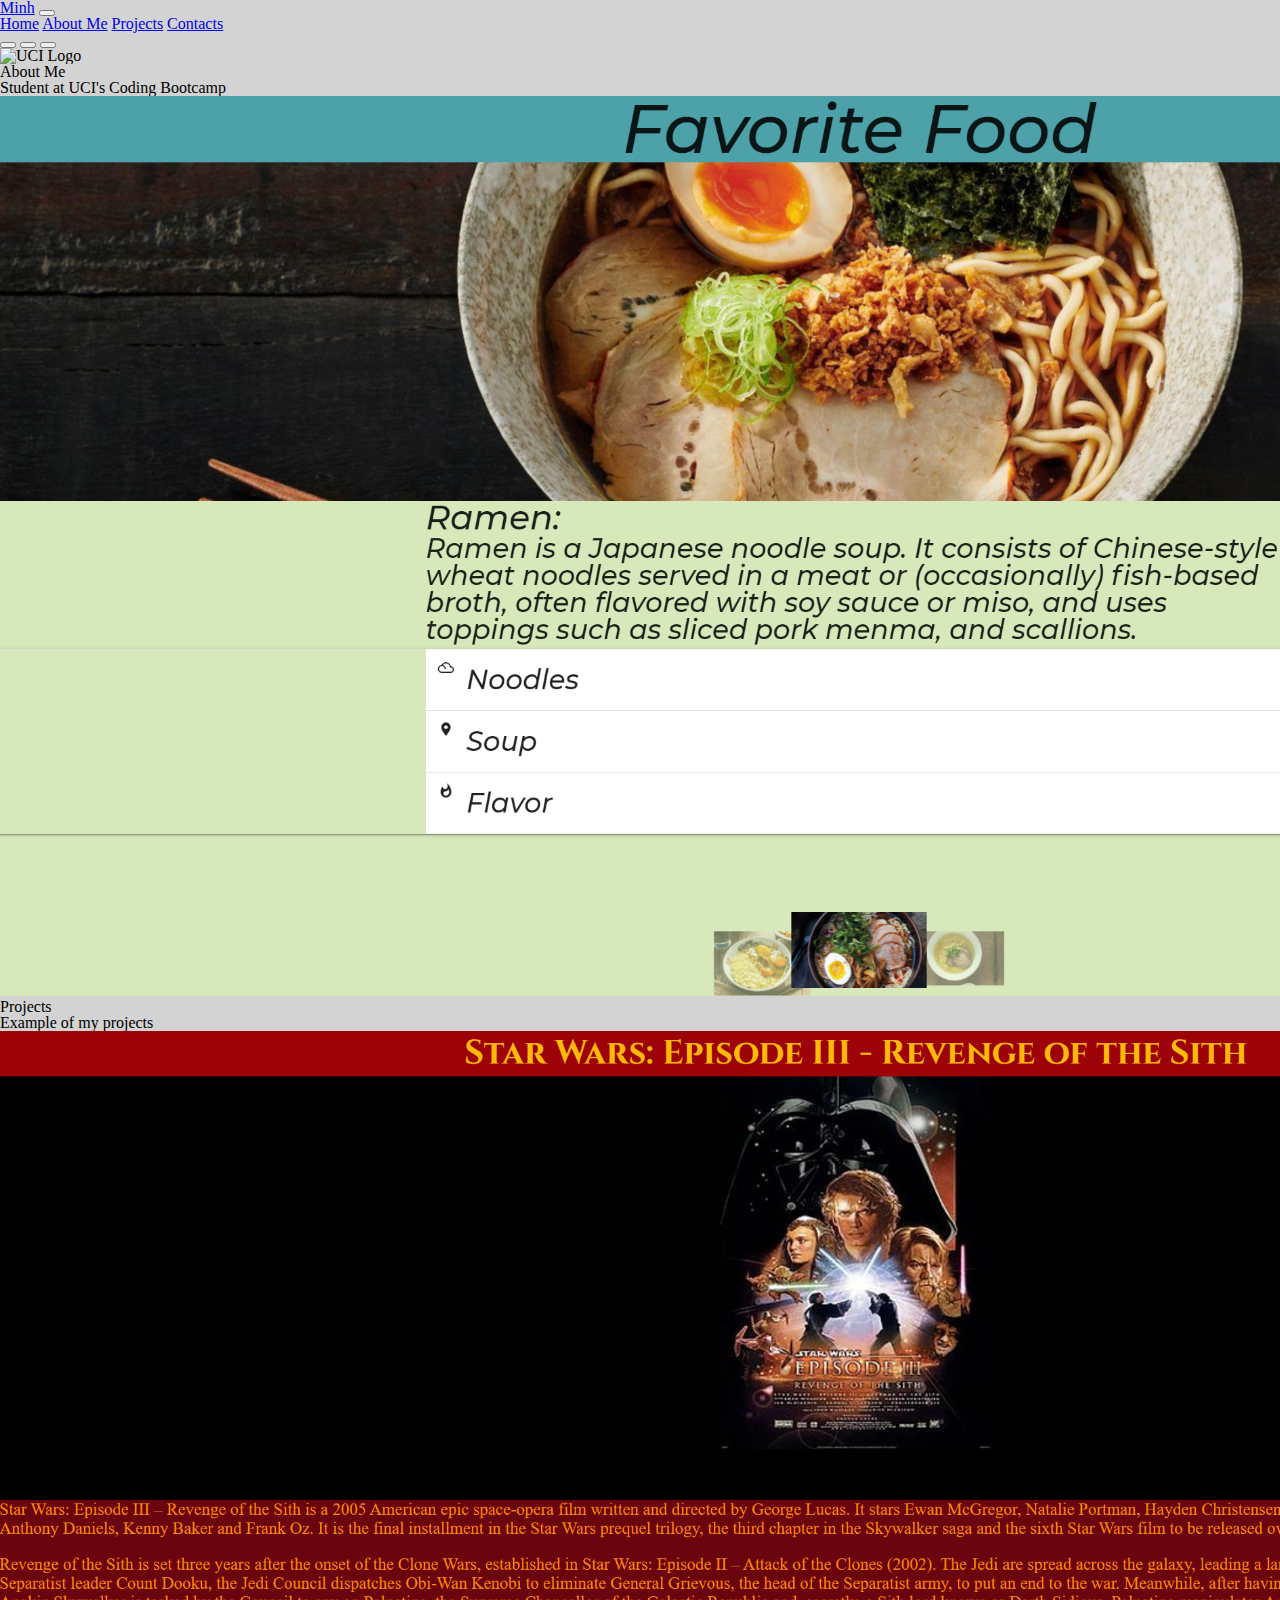
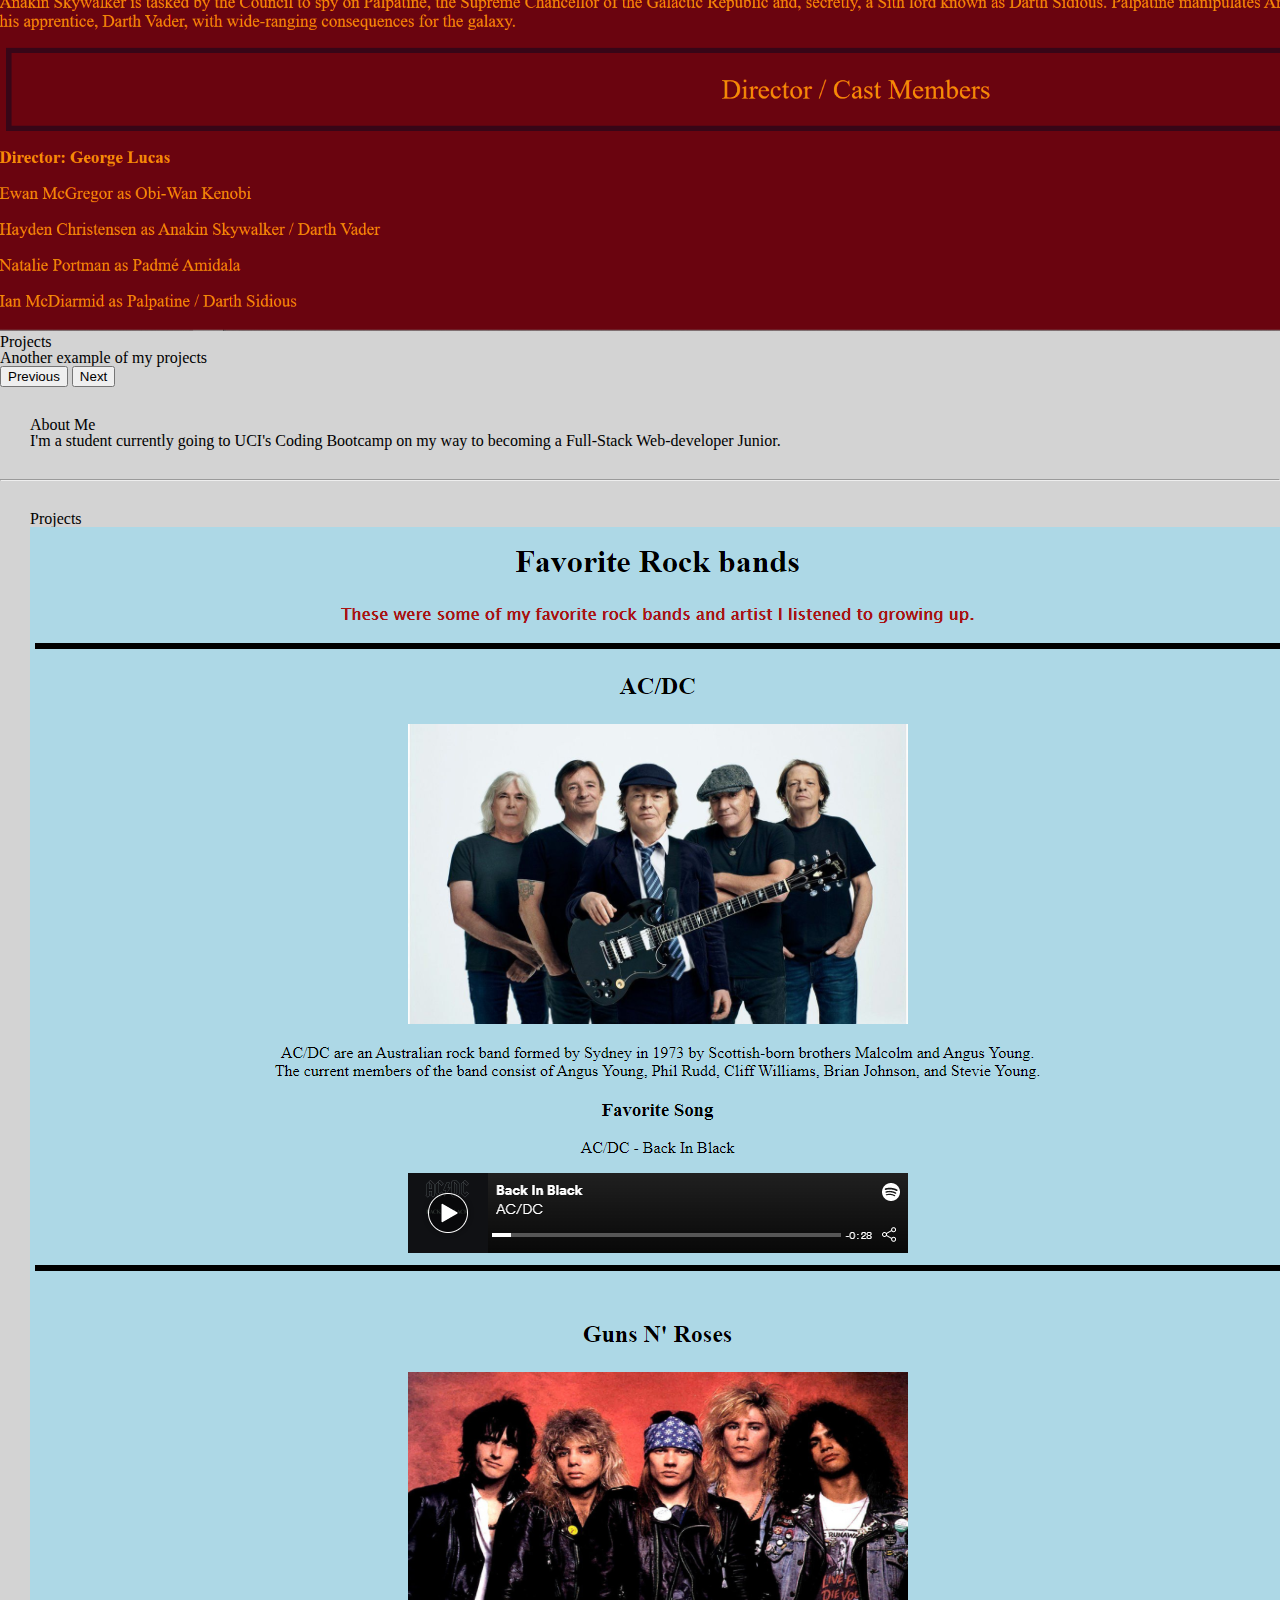
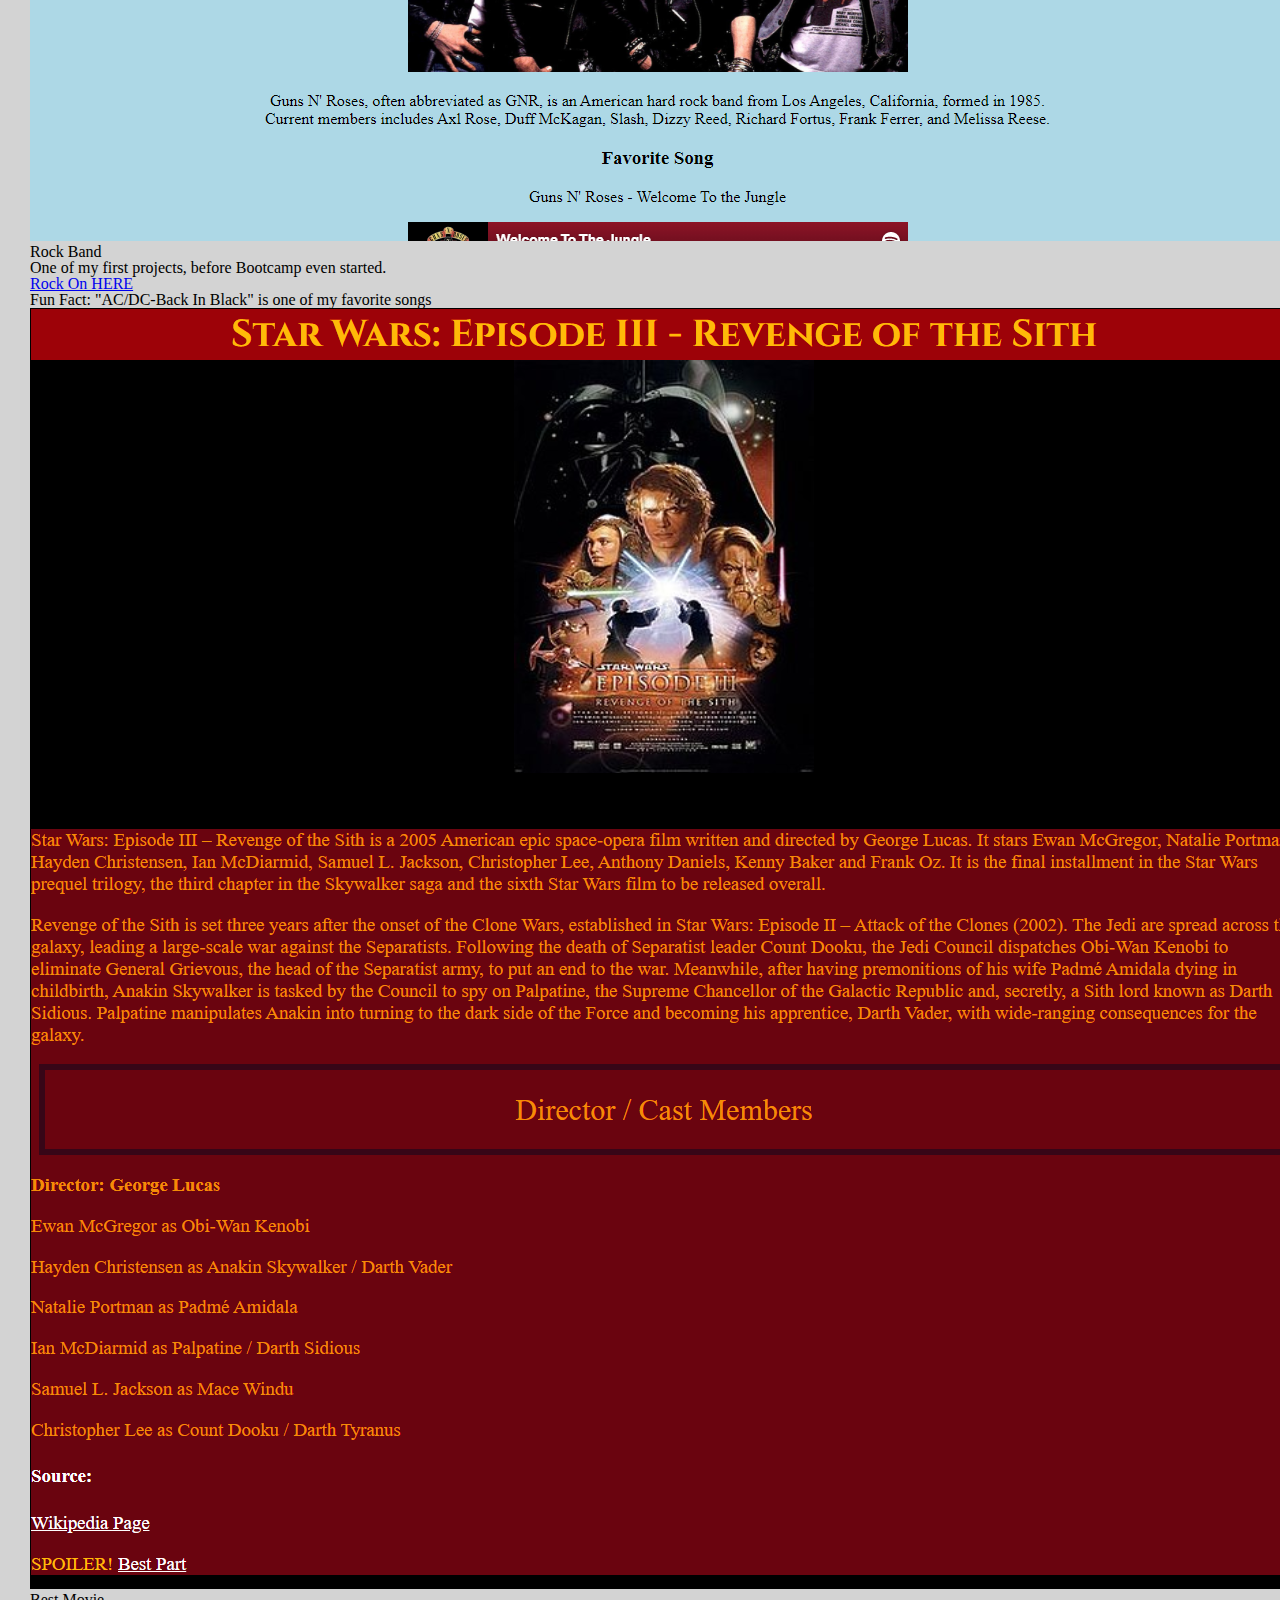
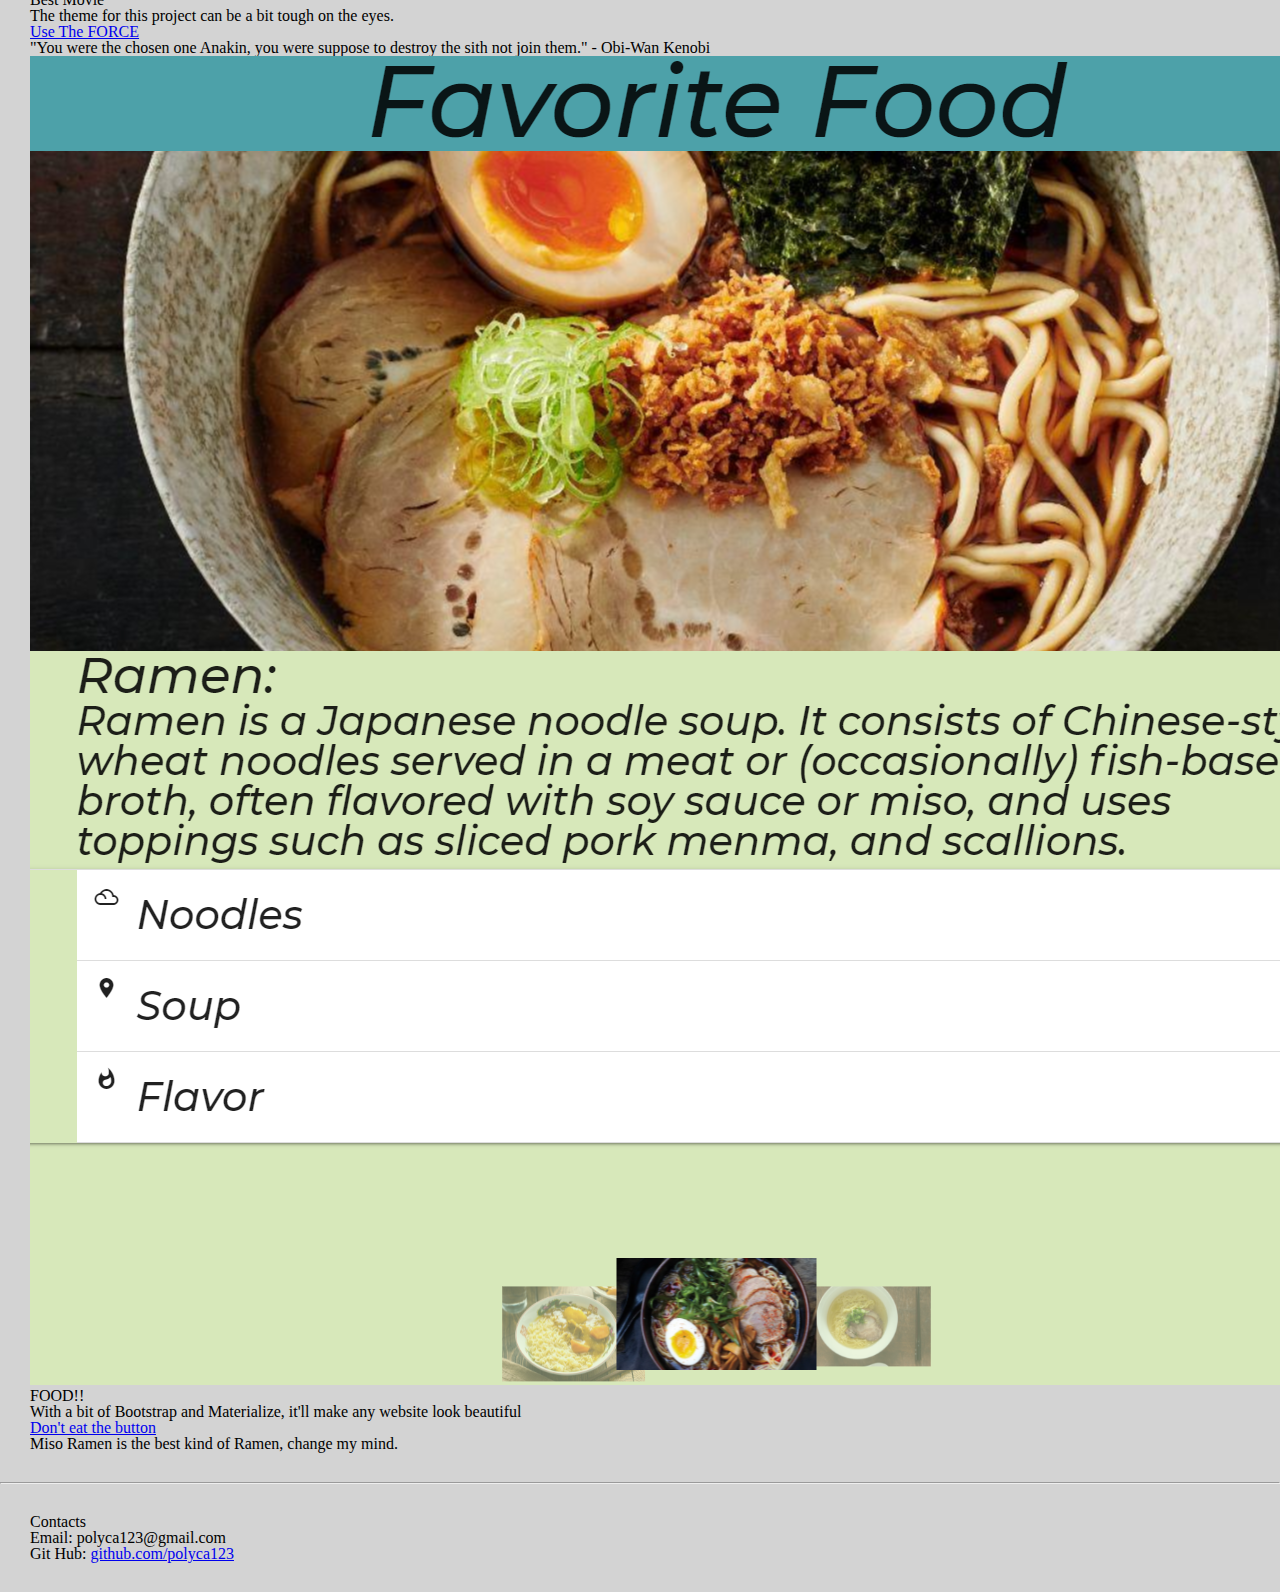
==== index.html @ 4482cf9c "update" ====
<!DOCTYPE html>
<html lang="en">
<head>
  <meta charset="UTF-8">
  <meta http-equiv="X-UA-Compatible" content="IE=edge">
  <meta name="viewport" content="width=device-width, initial-scale=1.0">
  <title>Portfolio</title>
  <link rel="stylesheet" href="./assets/css/reset.css">
  <link href="https://cdn.jsdelivr.net/npm/bootstrap@5.1.0/dist/css/bootstrap.min.css" rel="stylesheet"
    integrity="sha384-KyZXEAg3QhqLMpG8r+8fhAXLRk2vvoC2f3B09zVXn8CA5QIVfZOJ3BCsw2P0p/We" crossorigin="anonymous">
  <link rel="stylesheet" href="./assets/css/style.css">
  <style>
    @media only screen 
  and (min-device-width: 375px) 
  and (max-device-width: 812px) 
  and (-webkit-min-device-pixel-ratio: 3) { 

}
  </style>
</head>
<body>

<!-- Nav bar -->
  <header>
    <nav class="navbar navbar-expand-lg navbar-dark bg-dark">
      <div class="container-fluid">
        <a class="navbar-brand" href="#">Minh</a>
        <button class="navbar-toggler" type="button" data-bs-toggle="collapse" data-bs-target="#navbarNavAltMarkup"
        aria-controls="navbarNavAltMarkup" aria-expanded="false" aria-label="Toggle navigation">
        <span class="navbar-toggler-icon"></span>
        </button>
        <div class="collapse navbar-collapse" id="navbarNavAltMarkup">
          <div class="navbar-nav">
            <a class="nav-link active" aria-current="page" href="#">Home</a>
            <a class="nav-link" href="#">About Me</a>
            <a class="nav-link" href="#">Projects</a>
            <a class="nav-link" href="#">Contacts</a>
          </div>
        </div>
      </div>
    </nav>
  </header>

<!-- Carousel -->
  <section id="carouselExampleDark" class="carousel carousel-dark slide" data-bs-ride="carousel">
    <div class="carousel-indicators">
      <button type="button" data-bs-target="#carouselExampleDark" data-bs-slide-to="0" class="active" aria-current="true"
        aria-label="Slide 1"></button>
      <button type="button" data-bs-target="#carouselExampleDark" data-bs-slide-to="1" aria-label="Slide 2"></button>
      <button type="button" data-bs-target="#carouselExampleDark" data-bs-slide-to="2" aria-label="Slide 3"></button>
    </div>
    <div class="carousel-inner">
      <div class="carousel-item active" data-bs-interval="10000">
        <img src="https://www.pngitem.com/pimgs/m/312-3126458_uci-logo-png-transparent-png.png" class="d-block w-100" height="900px" alt="UCI Logo">
        <div class="carousel-caption d-none d-md-block">
          <h5>About Me</h5>
          <p>Student at UCI's Coding Bootcamp</p>
        </div>
      </div>
      <div class="carousel-item" data-bs-interval="2000">
        <img src="./assets/pictures/Food_Website.PNG" class="d-block w-100" height="900px" alt="Minh's example projects">
        <div class="carousel-caption d-none d-md-block">
          <h5>Projects</h5>
          <p>Example of my projects</p>
        </div>
      </div>
      <div class="carousel-item">
        <img src="./assets/pictures/Movie.PNG" class="d-block w-100" height="900px" alt="Minh's Movie example projects">
        <div class="carousel-caption d-none d-md-block">
          <h5>Projects</h5>
          <p>Another example of my projects</p>
        </div>
      </div>
    </div>
    <button class="carousel-control-prev" type="button" data-bs-target="#carouselExampleDark" data-bs-slide="prev">
      <span class="carousel-control-prev-icon" aria-hidden="true"></span>
      <span class="visually-hidden">Previous</span>
    </button>
    <button class="carousel-control-next" type="button" data-bs-target="#carouselExampleDark" data-bs-slide="next">
      <span class="carousel-control-next-icon" aria-hidden="true"></span>
      <span class="visually-hidden">Next</span>
    </button>
  </section>

  <div class="container">

    <!-- About Me -->
      <section class="row about">
        <div class="col-md-7">
          <h2 class="description">About Me</h2>
          <p class="description">I'm a student currently going to UCI's Coding Bootcamp on my way to becoming a Full-Stack Web-developer Junior.</p>
        </div>
      </section>

    <hr class="divider">

    <!-- Projects -->
      <section class="row about">
        <div class="col-md-7">
          <h2 class="description">Projects</h2>
        </div>
        <div class="row row-cols-1 row-cols-md-3 g-4">
          <div class="col">
            <div class="card h-100">
              <img src="./assets/pictures/Band.PNG" class="card-img-top" alt="Custom website of my favorite rock band">
              <div class="card-body">
                <h5 class="card-title">Rock Band</h5>
                <p class="card-text">One of my first projects, before Bootcamp even started.</p>
                <a class="btn btn-info" href="https://polyca123.github.io/Band1/" role="button">Rock On HERE</a>
              </div>
              <div class="card-footer">
                <small class="text-muted">Fun Fact: "AC/DC-Back In Black" is one of my favorite songs</small>
              </div>
            </div>
          </div>
          <div class="col">
            <div class="card h-100">
              <img src="./assets/pictures/Movie-smol.PNG" class="card-img-top" alt="Custom Website of my favorite movie">
              <div class="card-body">
                <h5 class="card-title">Best Movie</h5>
                <p class="card-text">The theme for this project can be a bit tough on the eyes.</p>
                <a class="btn btn-danger" href="https://polyca123.github.io/Movie/" role="button">Use The FORCE</a>
              </div>
              <div class="card-footer">
                <small class="text-muted">"You were the chosen one Anakin, you were suppose to destroy the sith not join them." - Obi-Wan Kenobi</small>
              </div>
            </div>
          </div>
          <div class="col">
            <div class="card h-100">
              <img src="./assets/pictures/Food-smol.PNG" class="card-img-top" alt="Custom Website of my favorite food">
              <div class="card-body">
                <h5 class="card-title">FOOD!!</h5>
                <p class="card-text">With a bit of Bootstrap and Materialize, it'll make any website look beautiful</p>
                <a class="btn btn-success" href="https://polyca123.github.io/Food/" role="button">Don't eat the button</a>
              </div>
              <div class="card-footer">
                <small class="text-muted">Miso Ramen is the best kind of Ramen, change my mind.</small>
              </div>
            </div>
          </div>
        </div>
      </section>

    <hr class="divider">

    <!-- Contacts -->
      <section class="row about">
        <div class="col-md-7">
          <h2 class="description">Contacts</h2>
          <p class="description">Email: polyca123@gmail.com</p>
          <p class="description">Git Hub: <a href="https://github.com/polyca123">github.com/polyca123</a></p>
        </div>
      </section>

  </div>

  <script src="https://cdn.jsdelivr.net/npm/bootstrap@5.1.0/dist/js/bootstrap.bundle.min.js"
    integrity="sha384-U1DAWAznBHeqEIlVSCgzq+c9gqGAJn5c/t99JyeKa9xxaYpSvHU5awsuZVVFIhvj" crossorigin="anonymous"></script>
</body>
</html>
---- assets/css/style.css ----
body {
  background-color: #D3D3D3;
}

.about {
  margin: 30px;
}
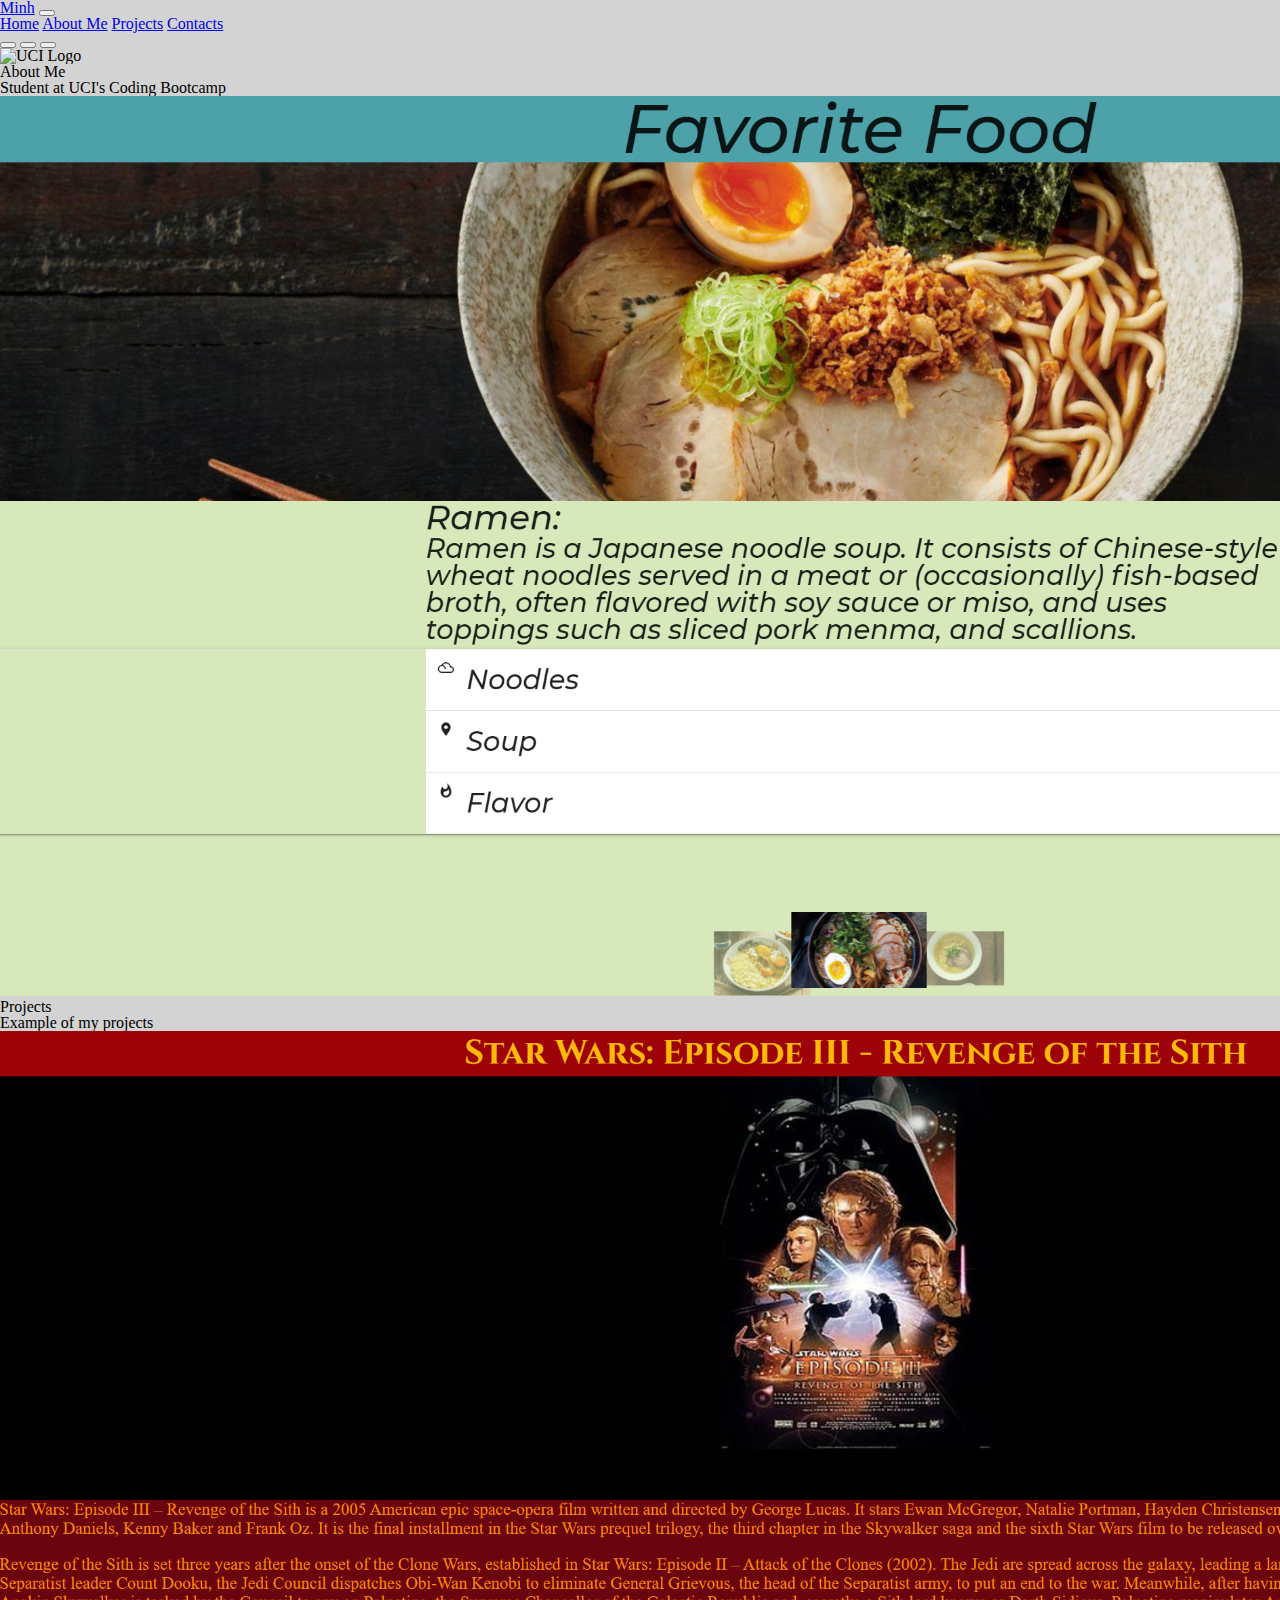
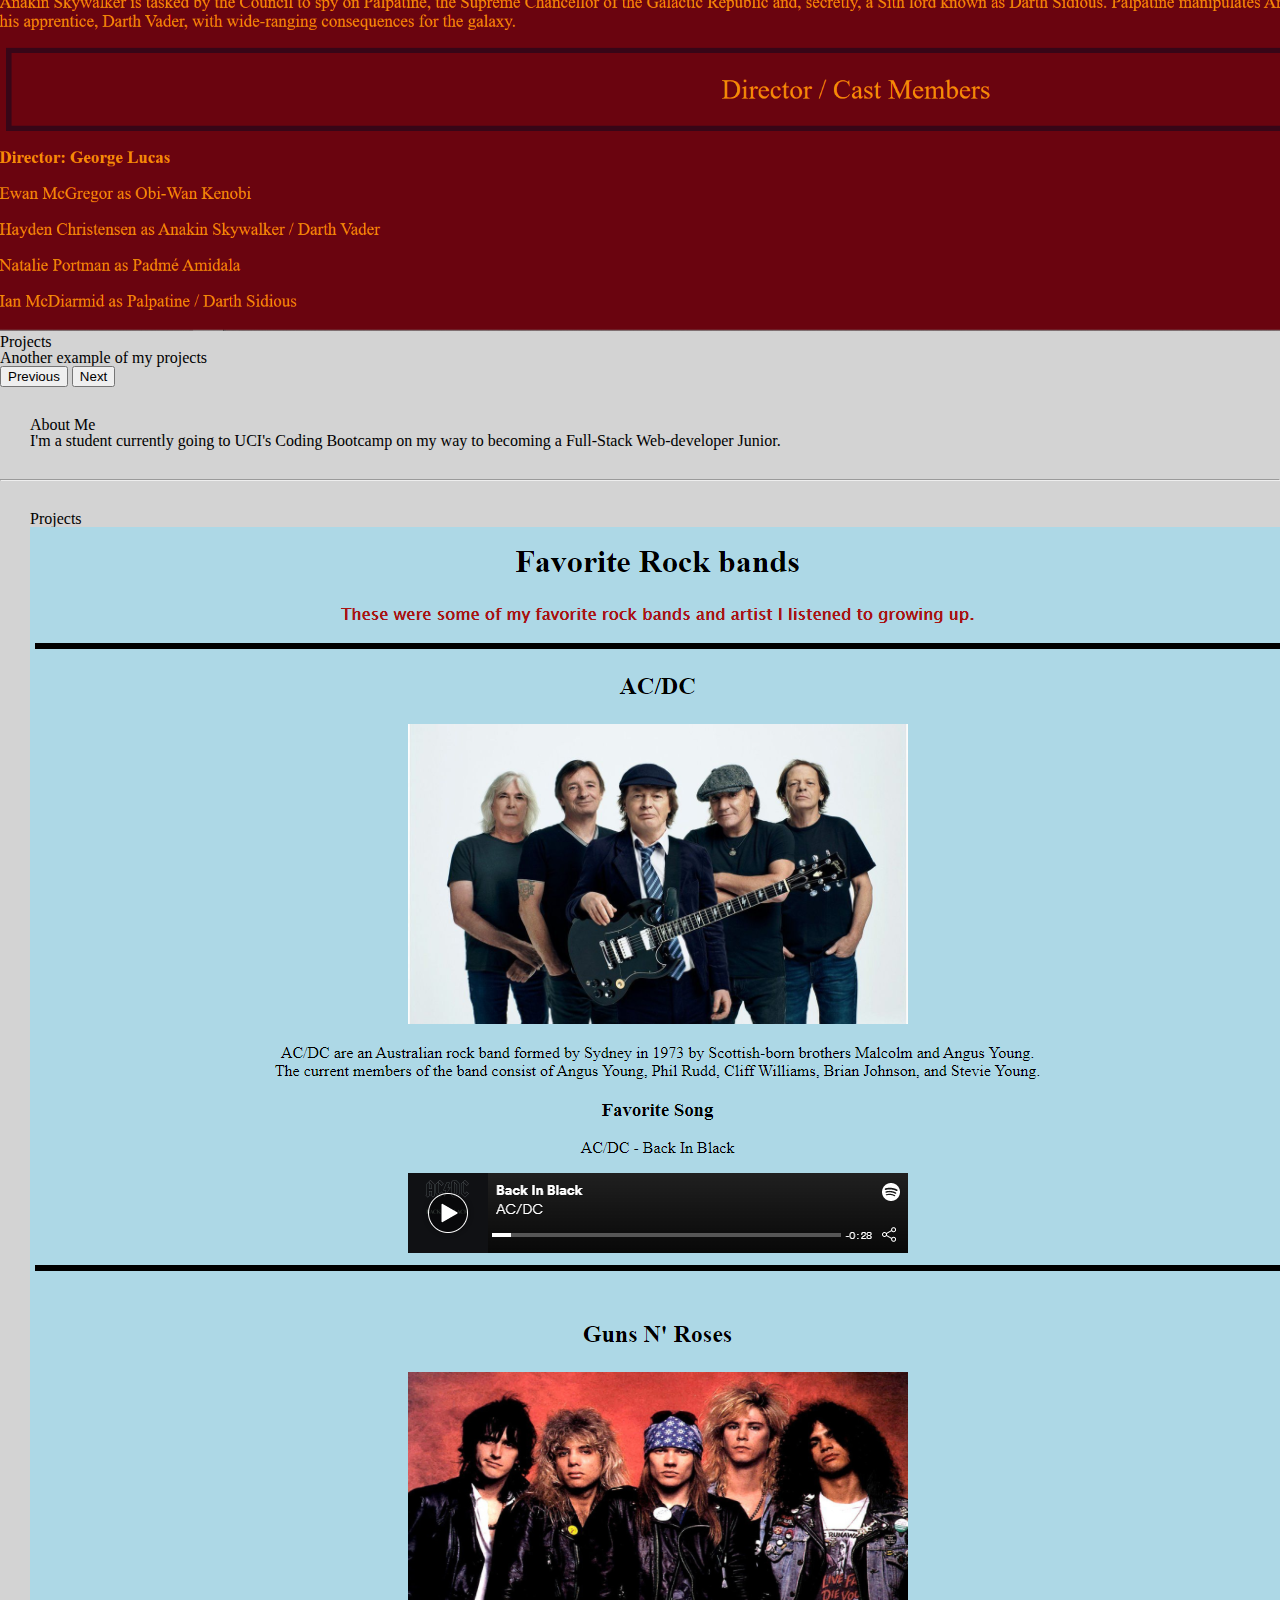
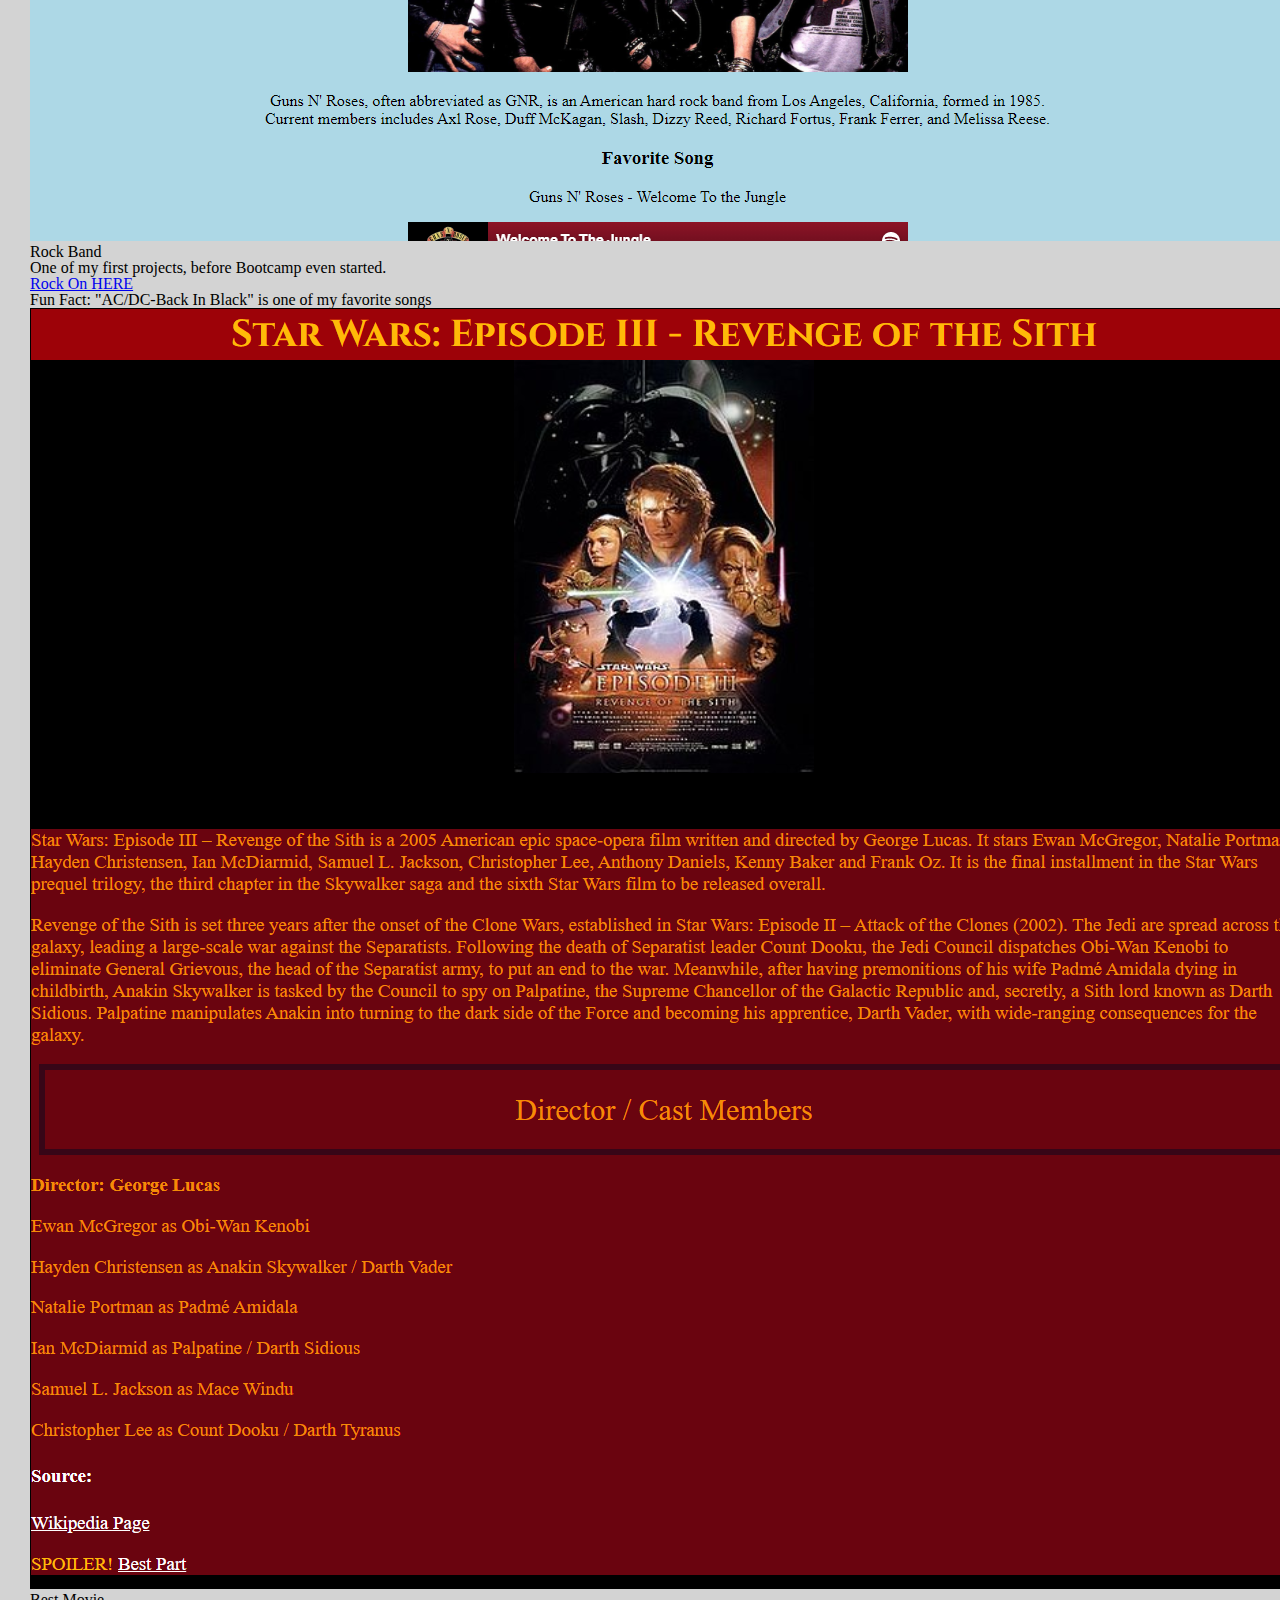
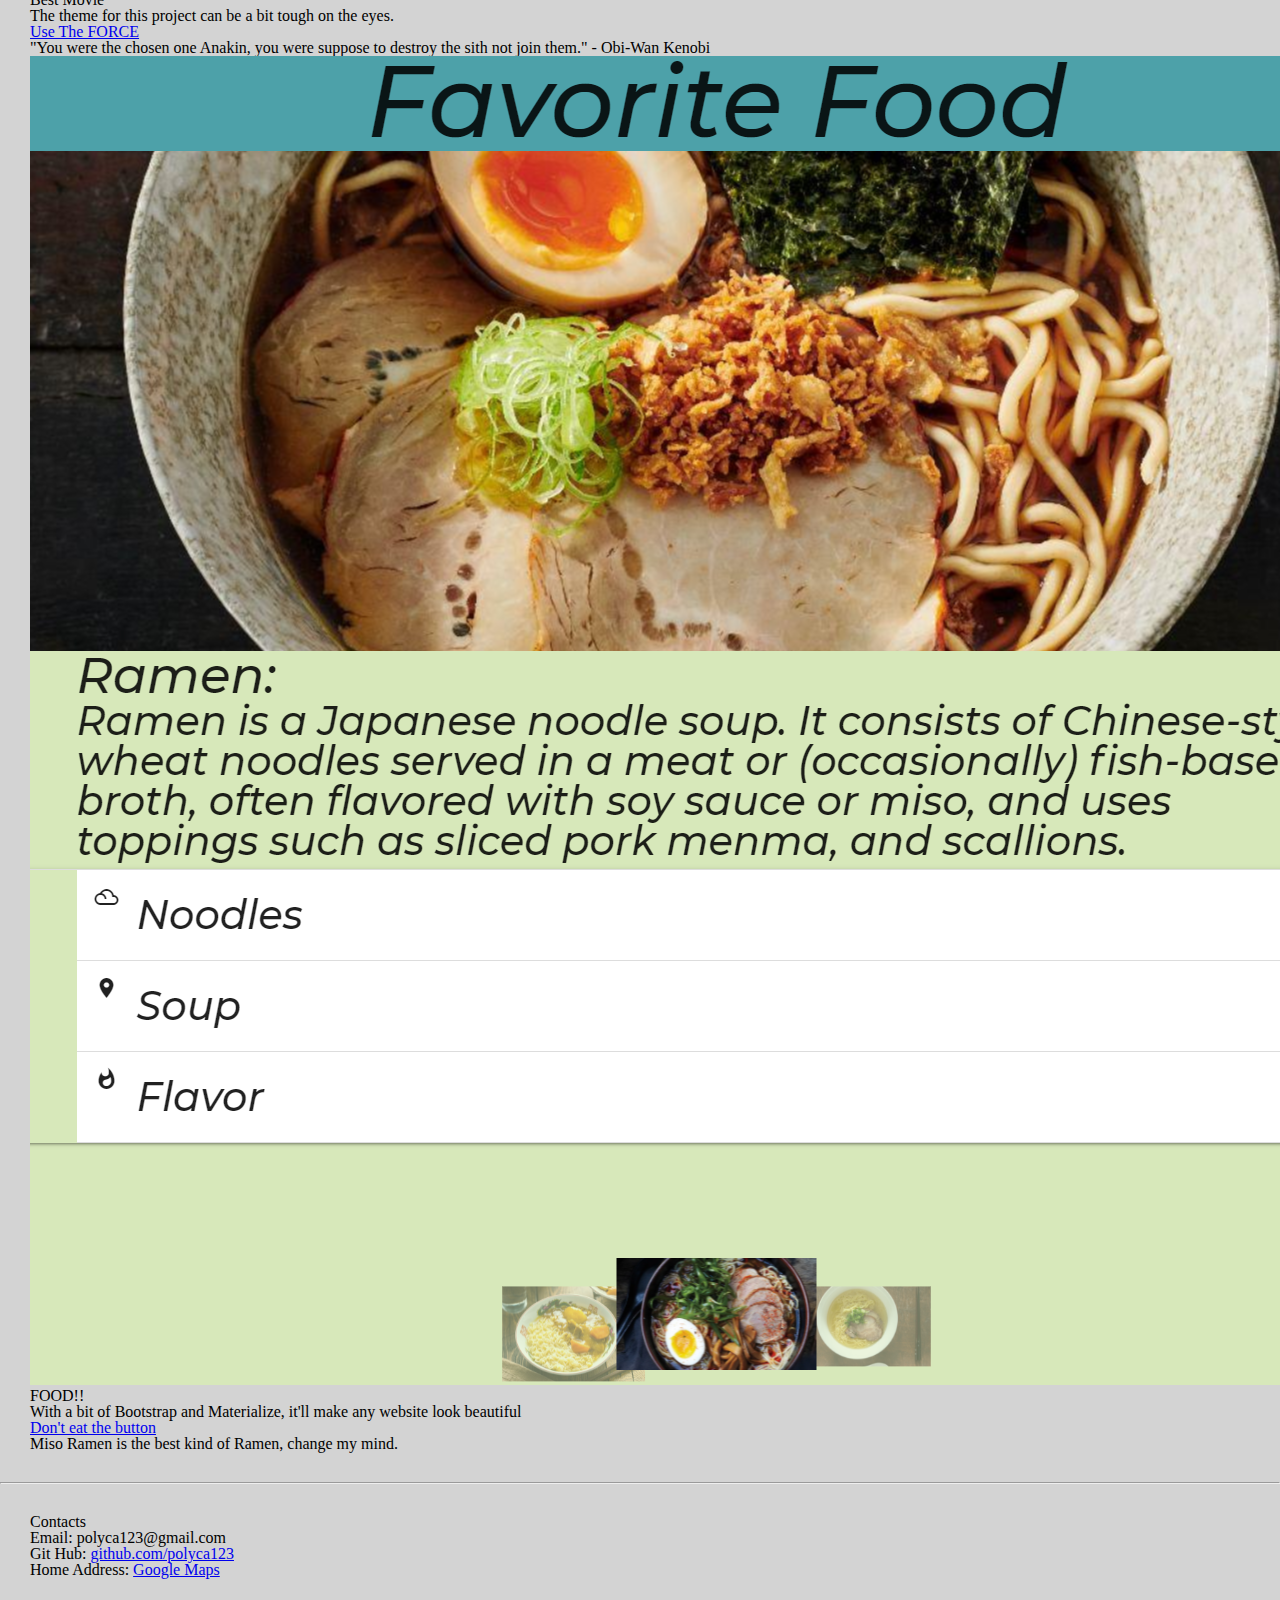
==== commit a9f28870: "update" ====
--- a/index.html
+++ b/index.html
@@ -150,6 +150,7 @@
           <h2 class="description">Contacts</h2>
           <p class="description">Email: polyca123@gmail.com</p>
           <p class="description">Git Hub: <a href="https://github.com/polyca123">github.com/polyca123</a></p>
+          <p class="description">Home Address: <a href="https://www.youtube.com/watch?v=4wX2xBOuzRg">Google Maps</a></p>
         </div>
       </section>
 
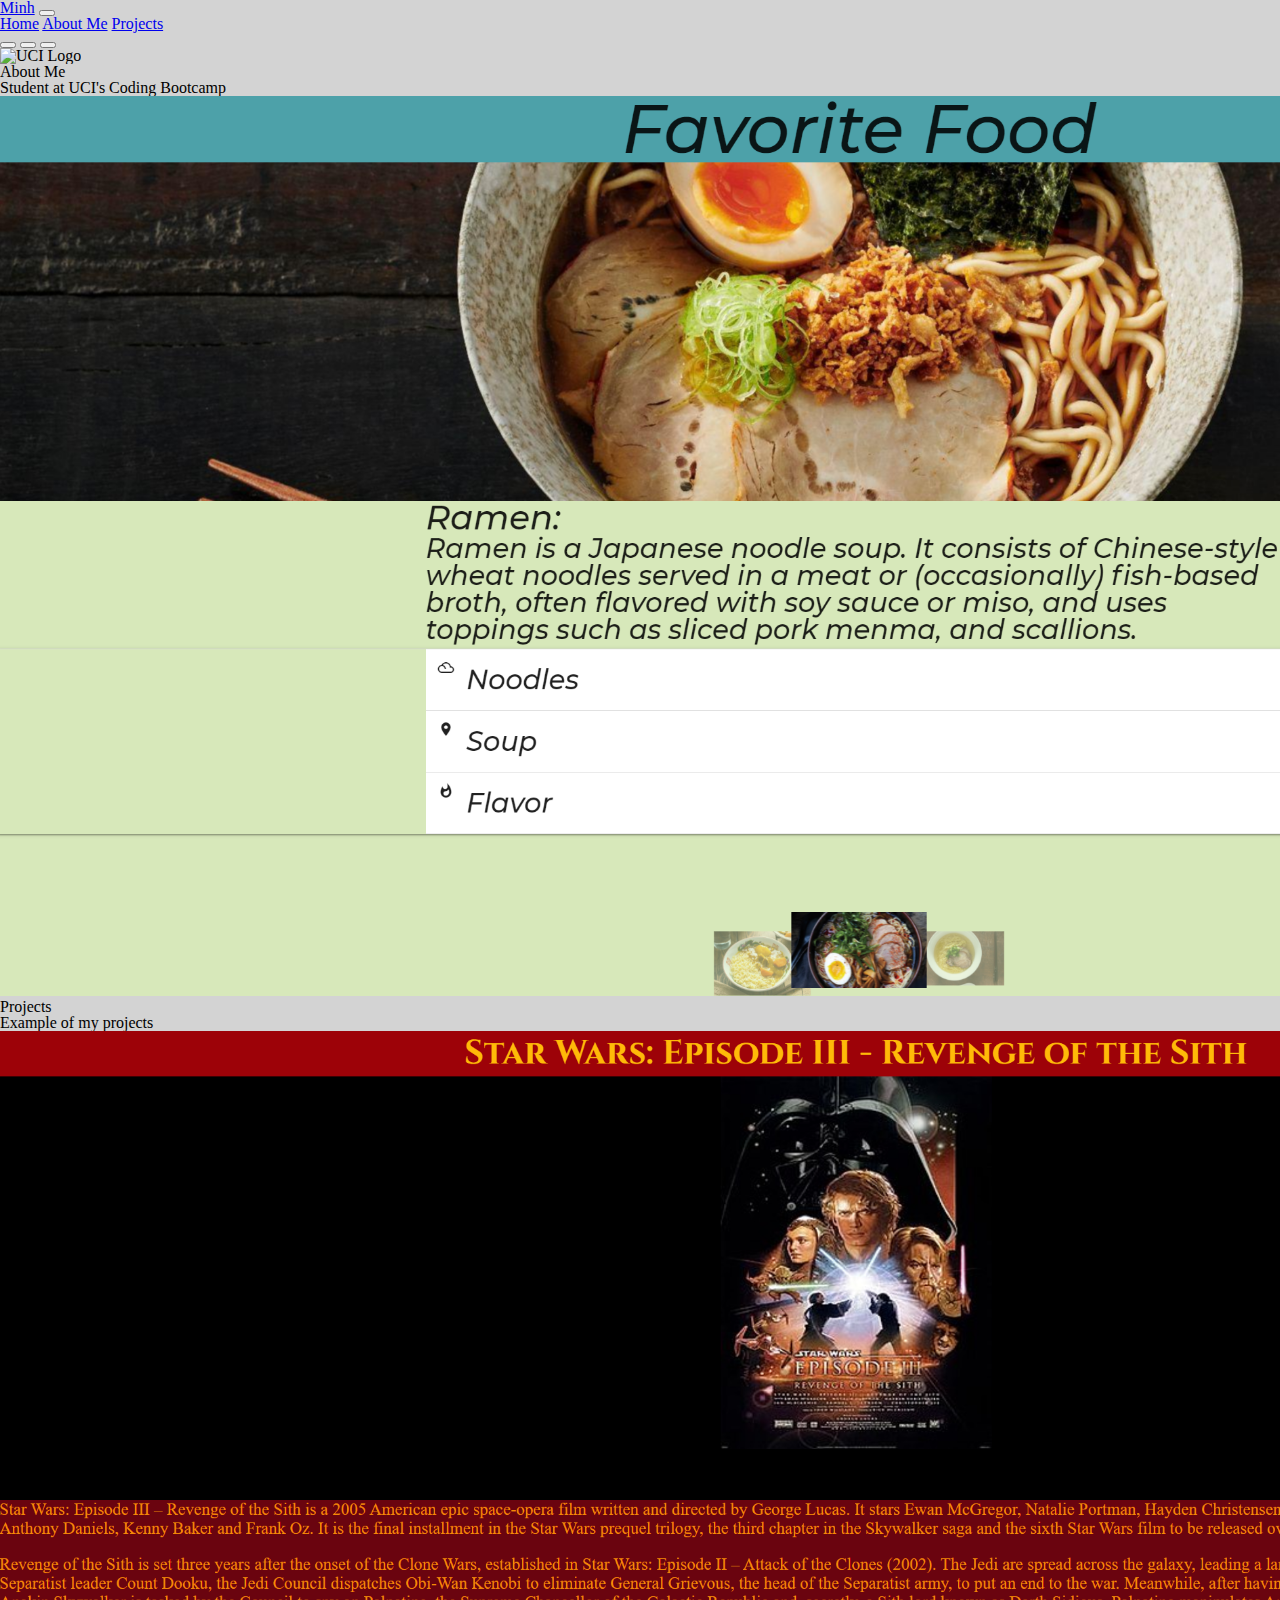
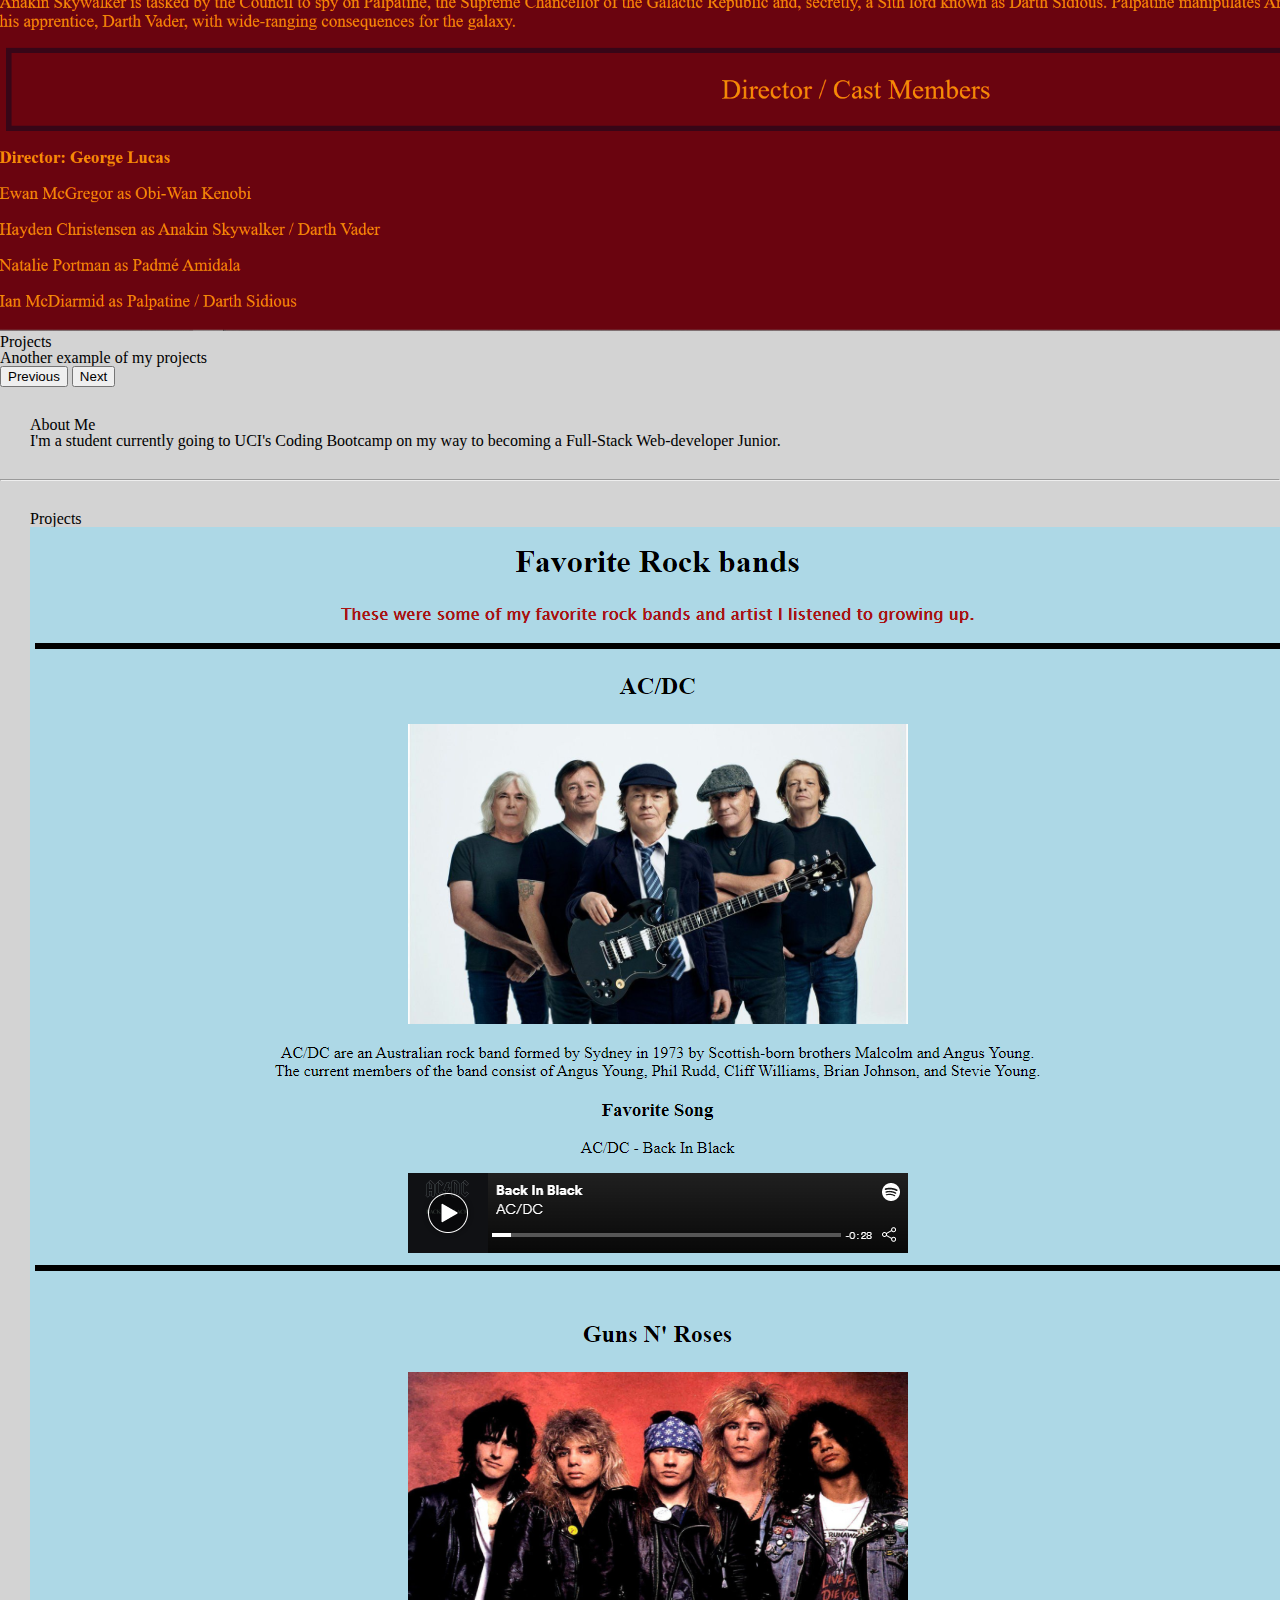
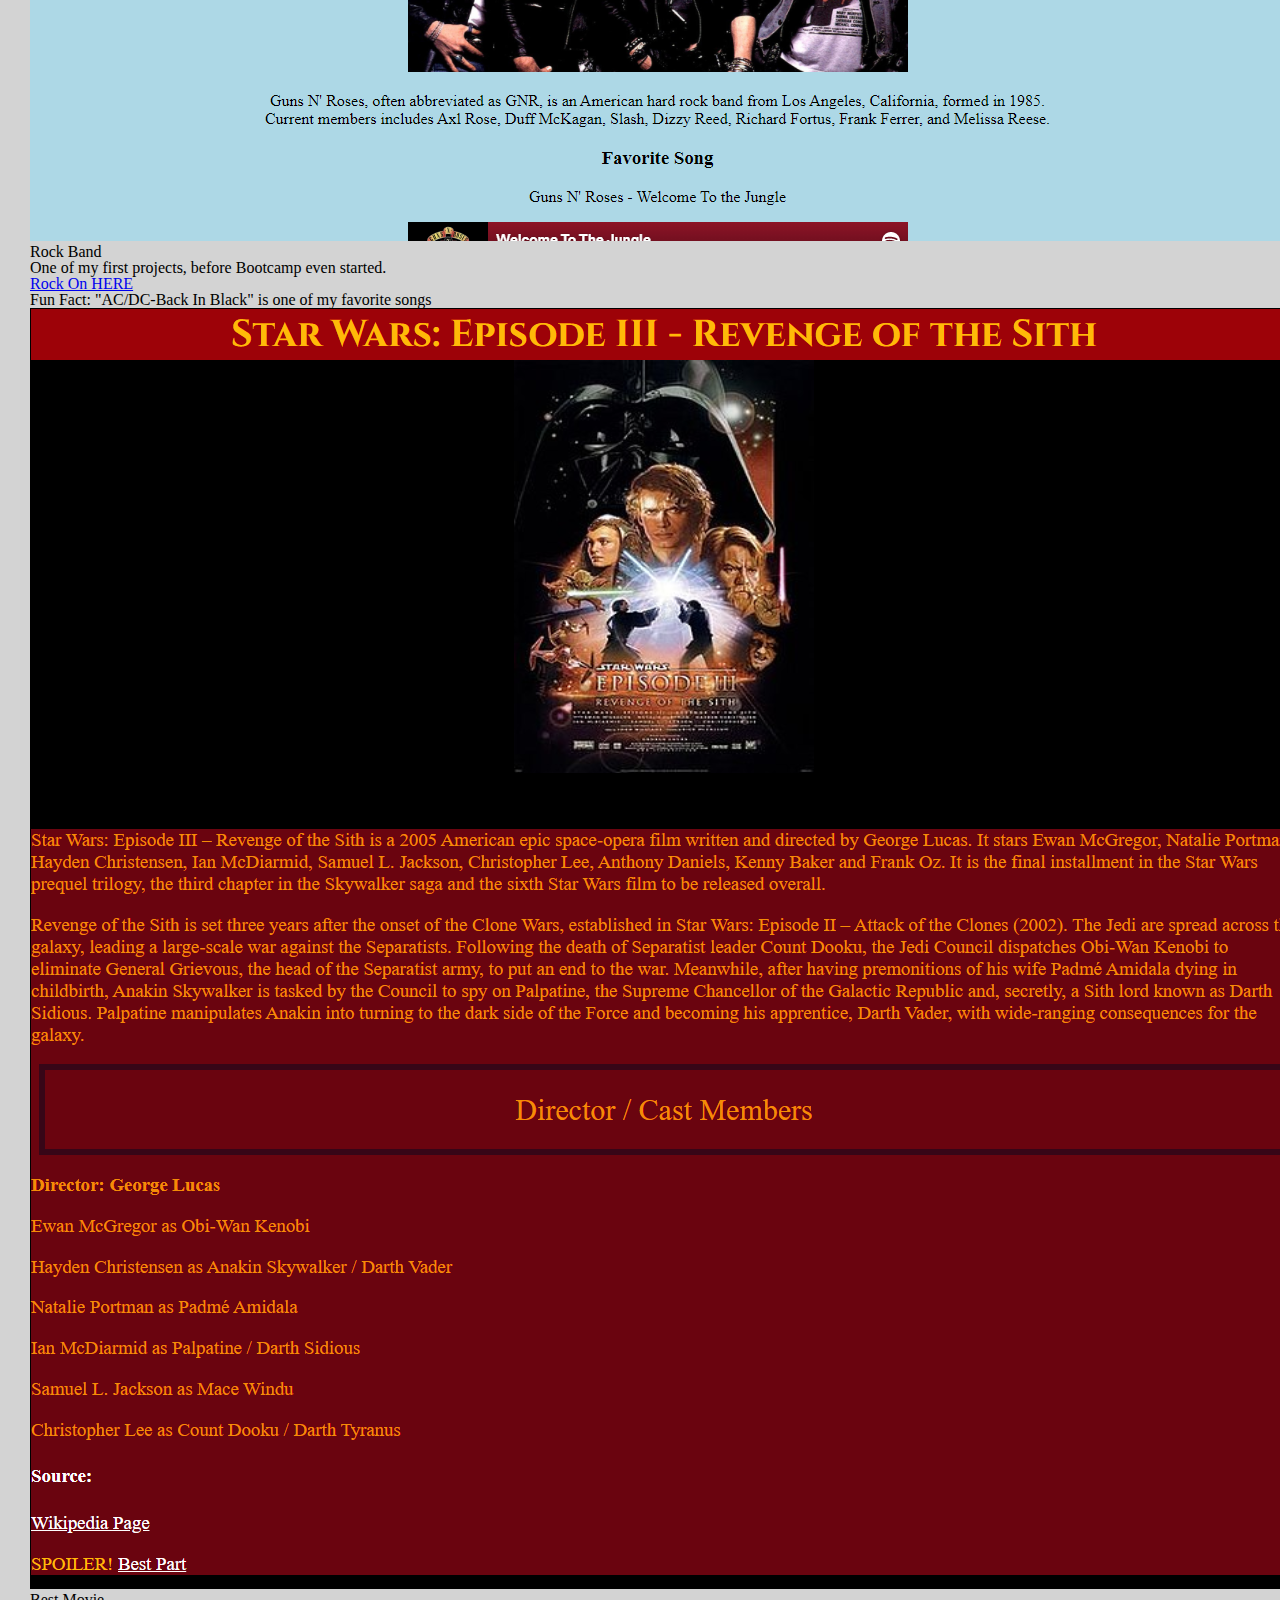
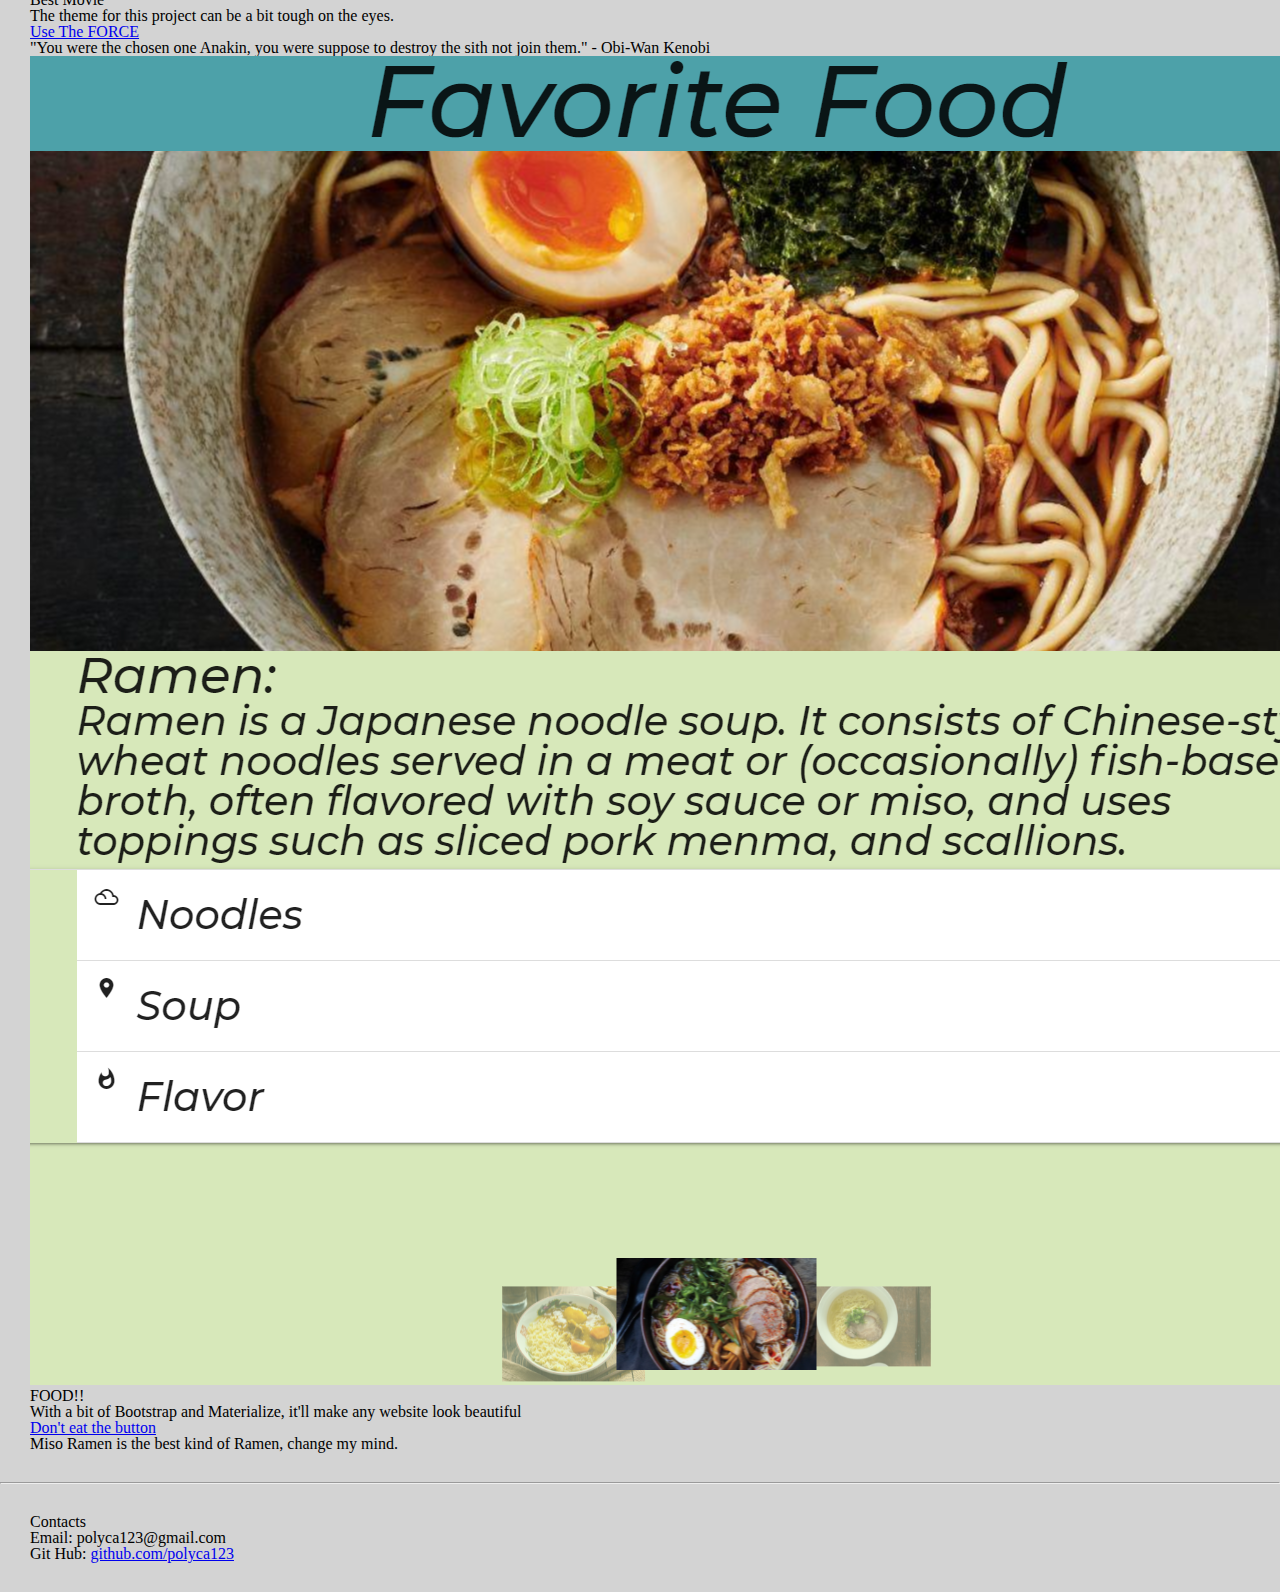
==== commit 1a61f52e: "about html test" ====
--- a/index.html
+++ b/index.html
@@ -24,17 +24,16 @@
   <header>
     <nav class="navbar navbar-expand-lg navbar-dark bg-dark">
       <div class="container-fluid">
-        <a class="navbar-brand" href="#">Minh</a>
+        <a class="navbar-brand" href="https://polyca123.github.io/portfolio/">Minh</a>
         <button class="navbar-toggler" type="button" data-bs-toggle="collapse" data-bs-target="#navbarNavAltMarkup"
         aria-controls="navbarNavAltMarkup" aria-expanded="false" aria-label="Toggle navigation">
         <span class="navbar-toggler-icon"></span>
         </button>
         <div class="collapse navbar-collapse" id="navbarNavAltMarkup">
           <div class="navbar-nav">
-            <a class="nav-link active" aria-current="page" href="#">Home</a>
-            <a class="nav-link" href="#">About Me</a>
+            <a class="nav-link active" aria-current="page" href="https://polyca123.github.io/portfolio/">Home</a>
+            <a class="nav-link" href="about.html">About Me</a>
             <a class="nav-link" href="#">Projects</a>
-            <a class="nav-link" href="#">Contacts</a>
           </div>
         </div>
       </div>
@@ -150,7 +149,6 @@
           <h2 class="description">Contacts</h2>
           <p class="description">Email: polyca123@gmail.com</p>
           <p class="description">Git Hub: <a href="https://github.com/polyca123">github.com/polyca123</a></p>
-          <p class="description">Home Address: <a href="https://www.youtube.com/watch?v=4wX2xBOuzRg">Google Maps</a></p>
         </div>
       </section>
 
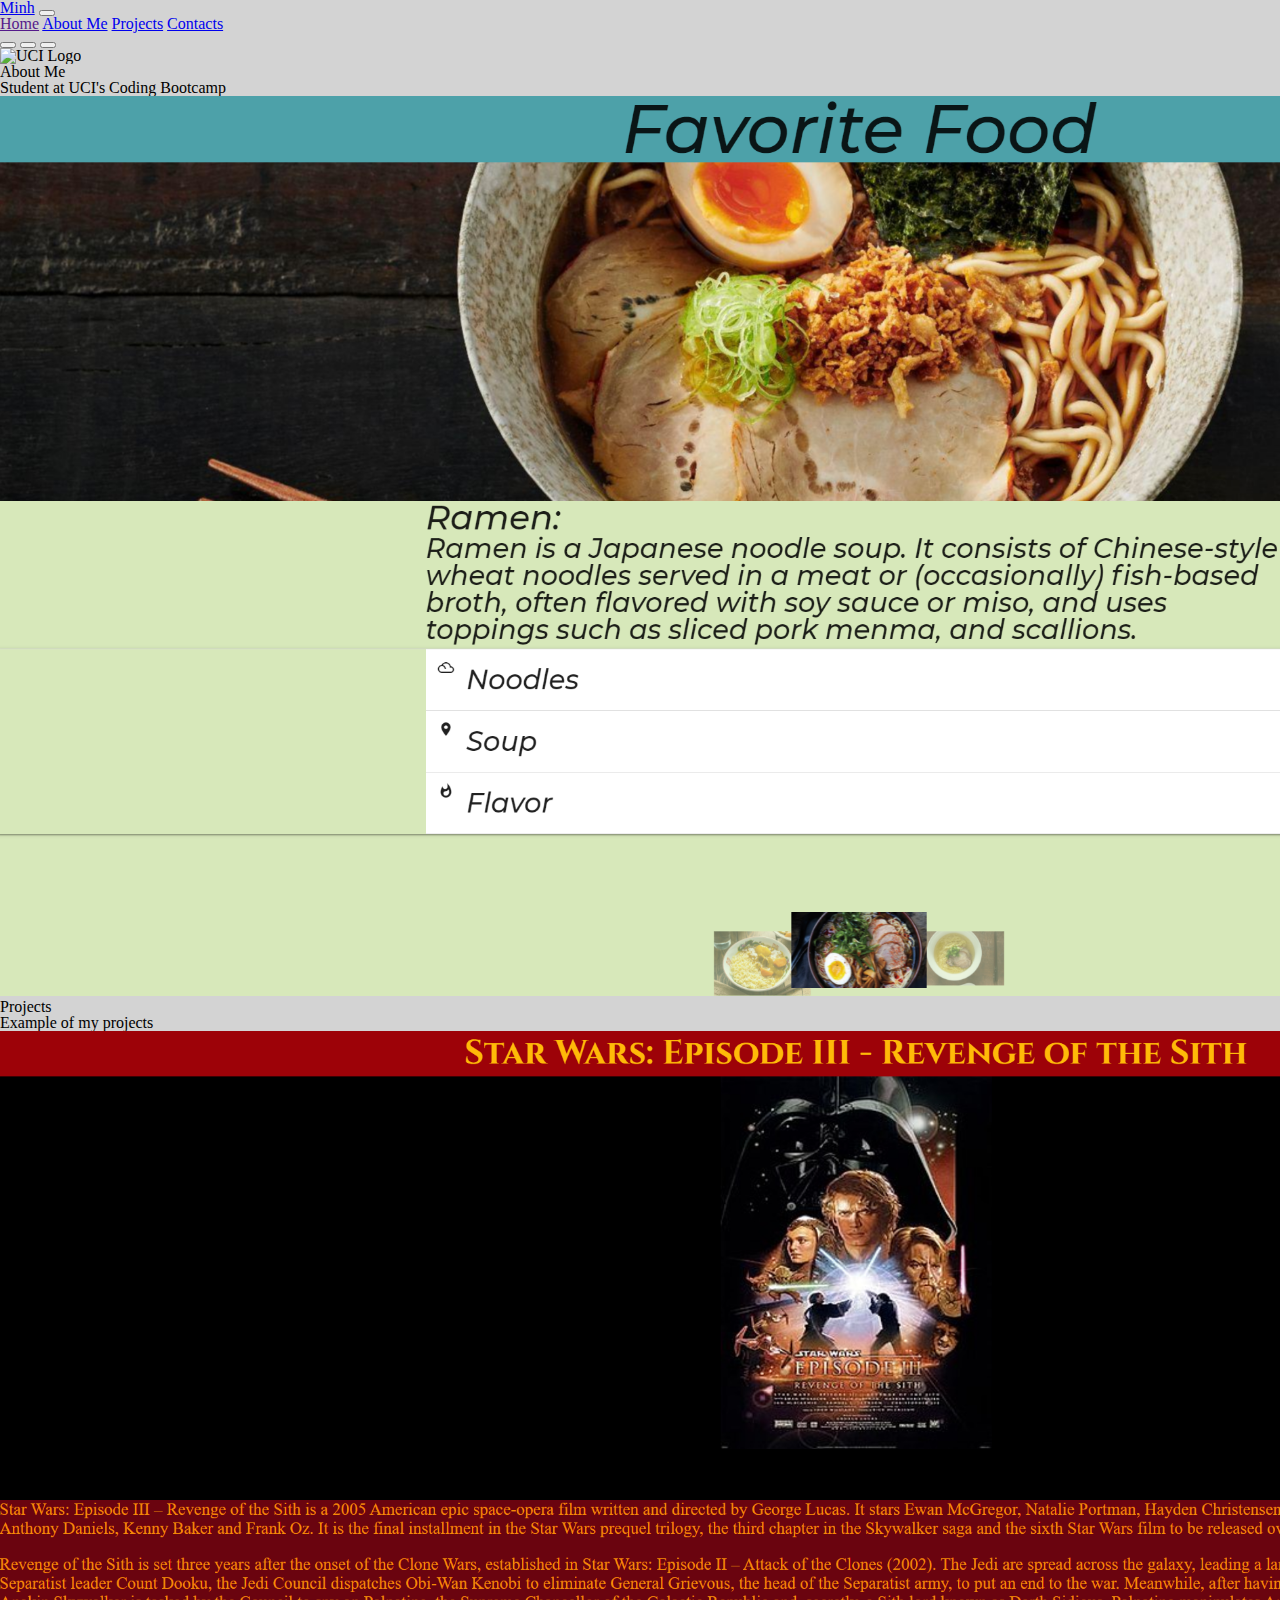
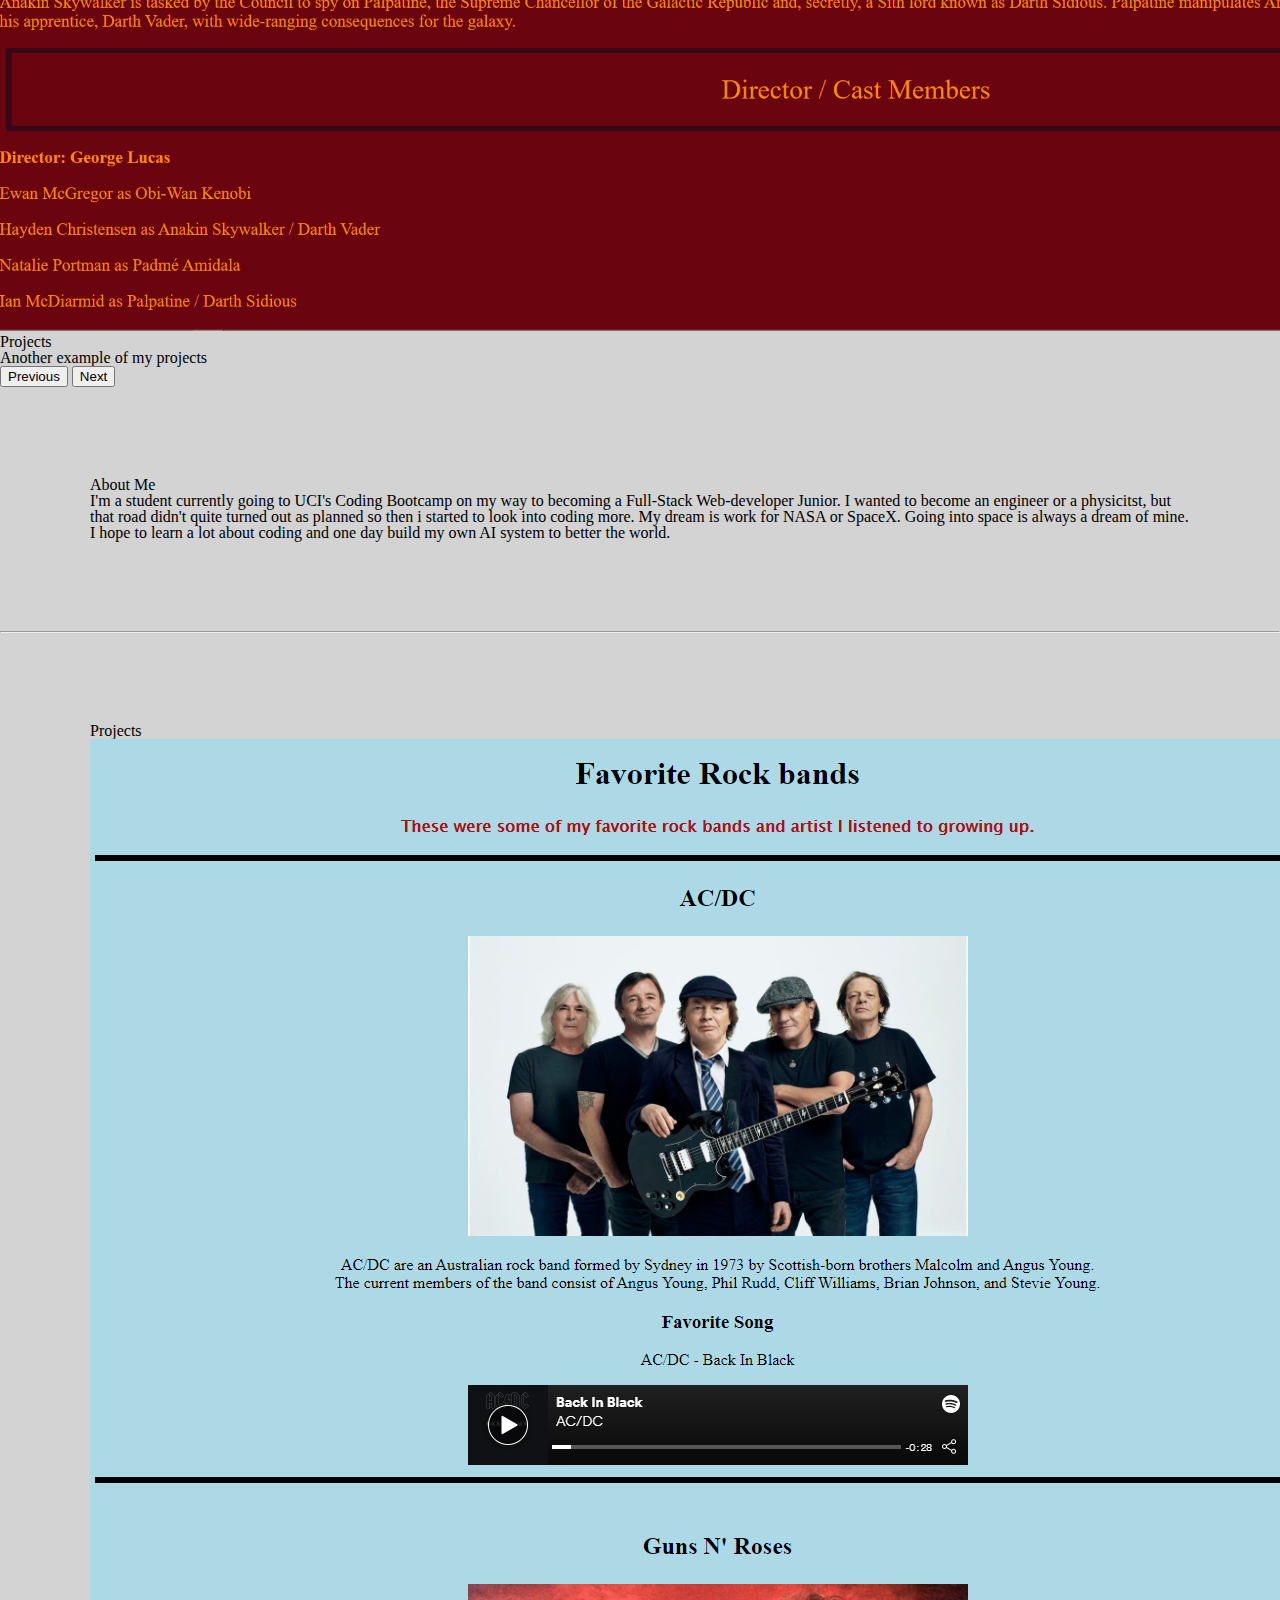
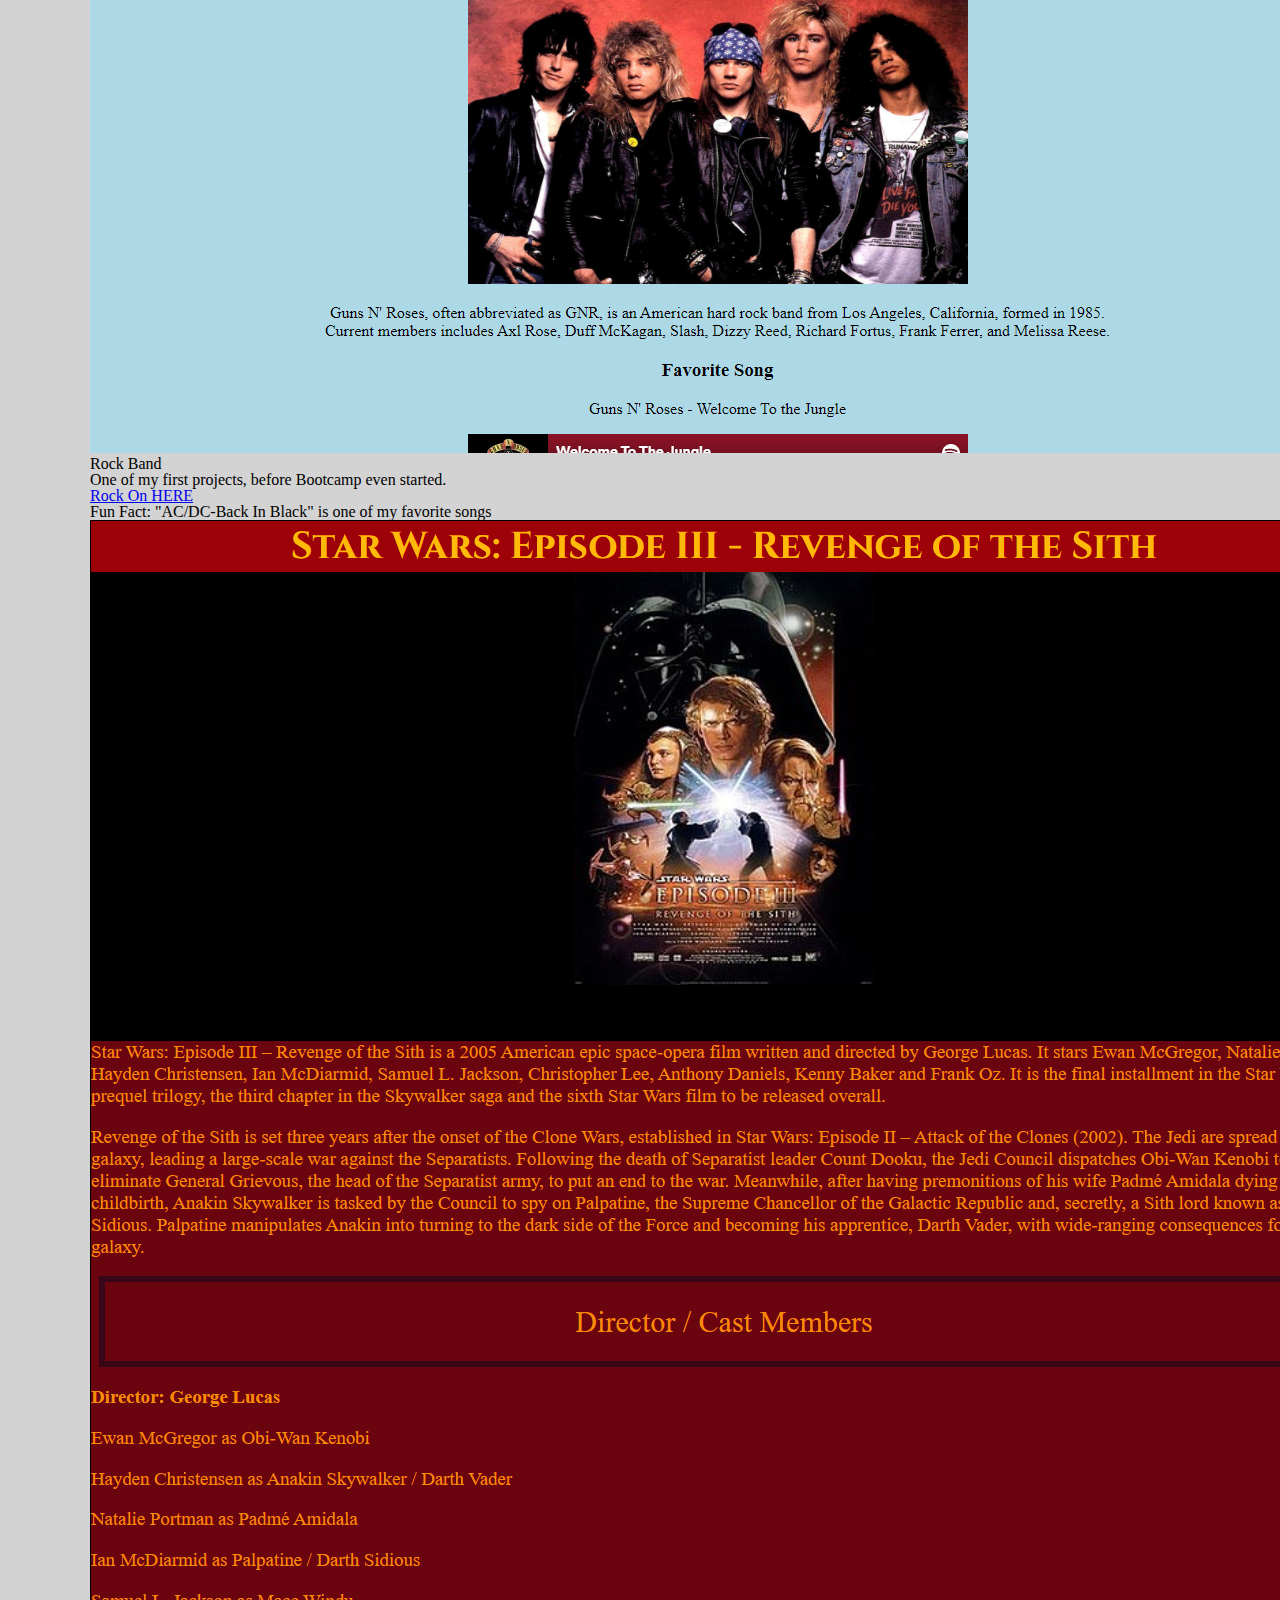
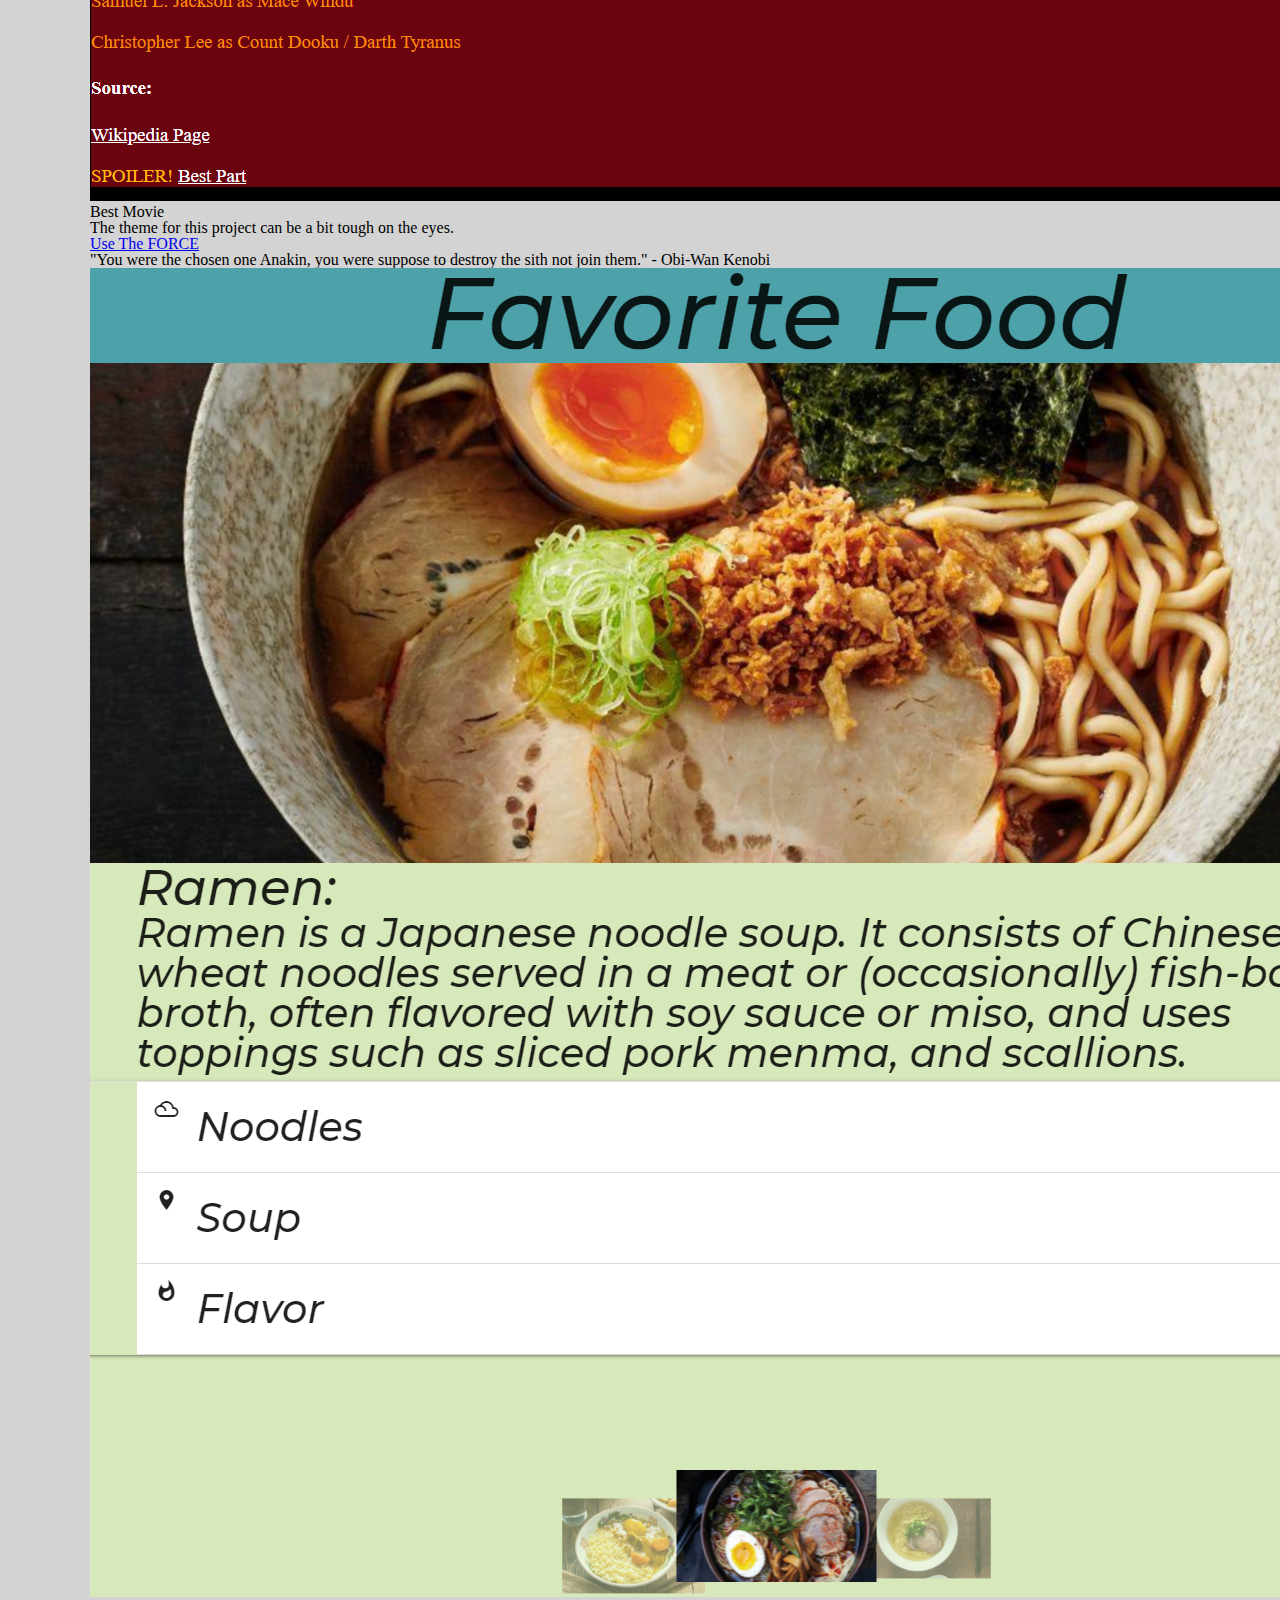
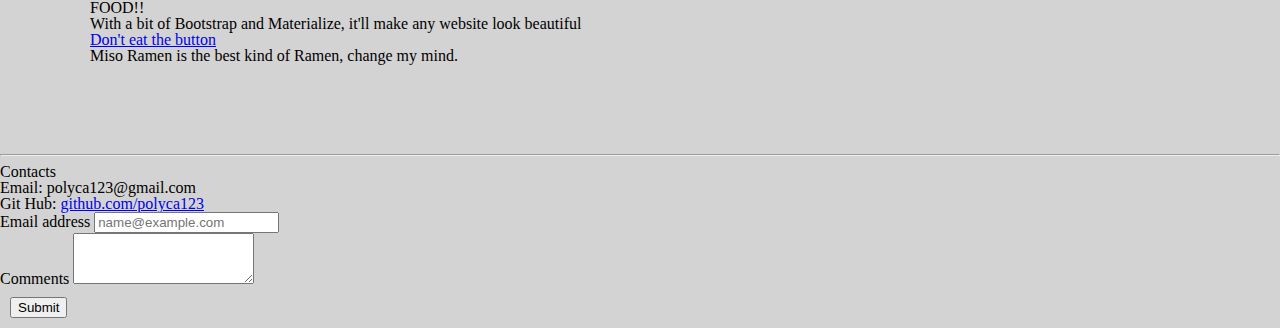
==== commit ed029f1c: "submition update" ====
--- a/index.html
+++ b/index.html
@@ -31,9 +31,10 @@
         </button>
         <div class="collapse navbar-collapse" id="navbarNavAltMarkup">
           <div class="navbar-nav">
-            <a class="nav-link active" aria-current="page" href="https://polyca123.github.io/portfolio/">Home</a>
-            <a class="nav-link" href="about.html">About Me</a>
-            <a class="nav-link" href="#">Projects</a>
+            <a class="nav-link active" aria-current="page" href="">Home</a>
+            <a class="nav-link" href="#Me">About Me</a>
+            <a class="nav-link" href="#Projects">Projects</a>
+            <a class="nav-link" href="#Contacts">Contacts</a>
           </div>
         </div>
       </div>
@@ -84,17 +85,17 @@
   <div class="container">
 
     <!-- About Me -->
-      <section class="row about">
+      <section class="row about" id="Me">
         <div class="col-md-7">
           <h2 class="description">About Me</h2>
-          <p class="description">I'm a student currently going to UCI's Coding Bootcamp on my way to becoming a Full-Stack Web-developer Junior.</p>
+          <p class="description">I'm a student currently going to UCI's Coding Bootcamp on my way to becoming a Full-Stack Web-developer Junior. I wanted to become an engineer or a physicitst, but that road didn't quite turned out as planned so then i started to look into coding more. My dream is work for NASA or SpaceX. Going into space is always a dream of mine. I hope to learn a lot about coding and one day build my own AI system to better the world.</p>
         </div>
       </section>
 
     <hr class="divider">
 
     <!-- Projects -->
-      <section class="row about">
+      <section class="row about" id="Projects">
         <div class="col-md-7">
           <h2 class="description">Projects</h2>
         </div>
@@ -144,13 +145,22 @@
     <hr class="divider">
 
     <!-- Contacts -->
-      <section class="row about">
-        <div class="col-md-7">
+      <section class="row " id="Contacts">
+        <div class="col-md-5">
           <h2 class="description">Contacts</h2>
           <p class="description">Email: polyca123@gmail.com</p>
           <p class="description">Git Hub: <a href="https://github.com/polyca123">github.com/polyca123</a></p>
         </div>
       </section>
+      <div class="col-mb-3">
+        <label for="exampleFormControlInput1" class="form-label">Email address</label>
+        <input type="email" class="form-control" id="exampleFormControlInput1" placeholder="name@example.com">
+      </div>
+      <div class="col-mb-3">
+        <label for="exampleFormControlTextarea1" class="form-label">Comments</label>
+        <textarea class="form-control" id="exampleFormControlTextarea1" rows="3"></textarea>
+      </div>
+      <button type="button" class="btn btn-secondary px-3 submit">Submit</button>
 
   </div>
 
--- a/assets/css/style.css
+++ b/assets/css/style.css
@@ -3,6 +3,9 @@
 }
 
 .about {
-  margin: 30px;
+  margin: 90px;
 }
 
+.submit {
+  margin: 10px;
+}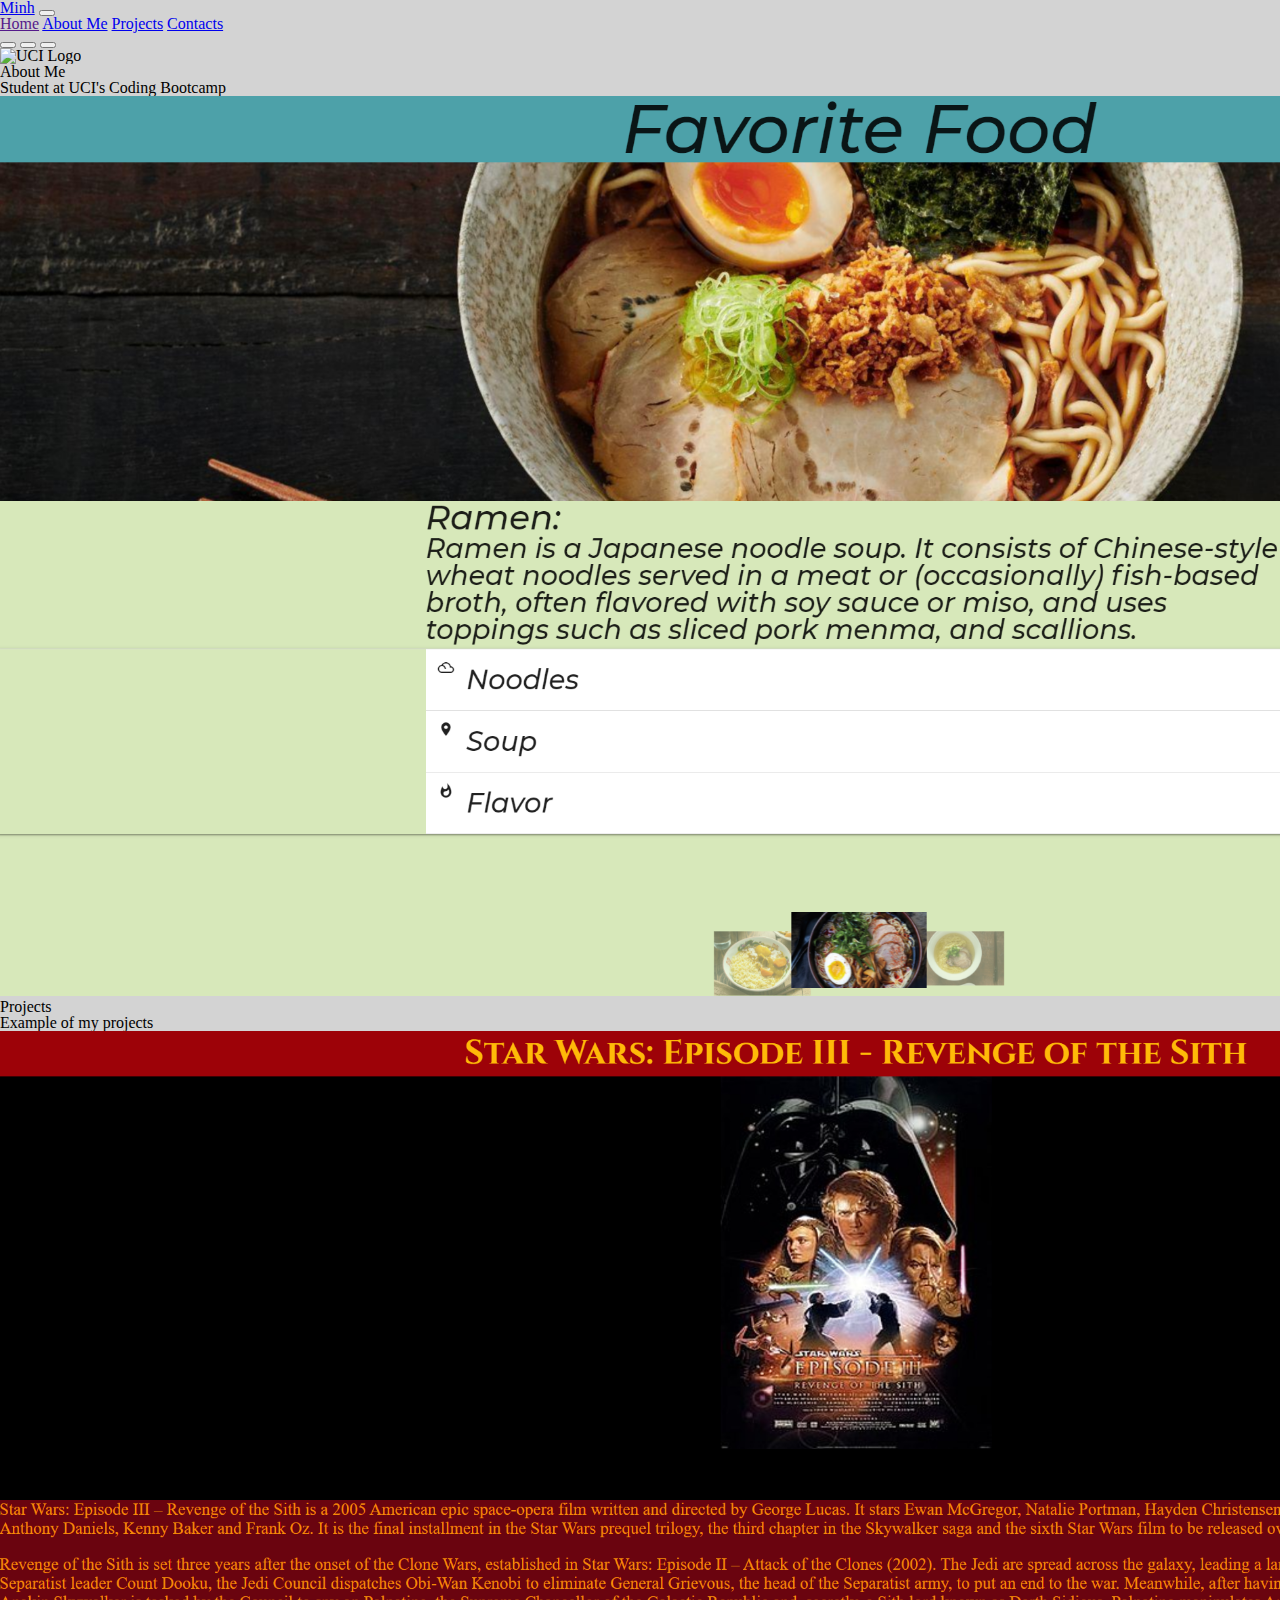
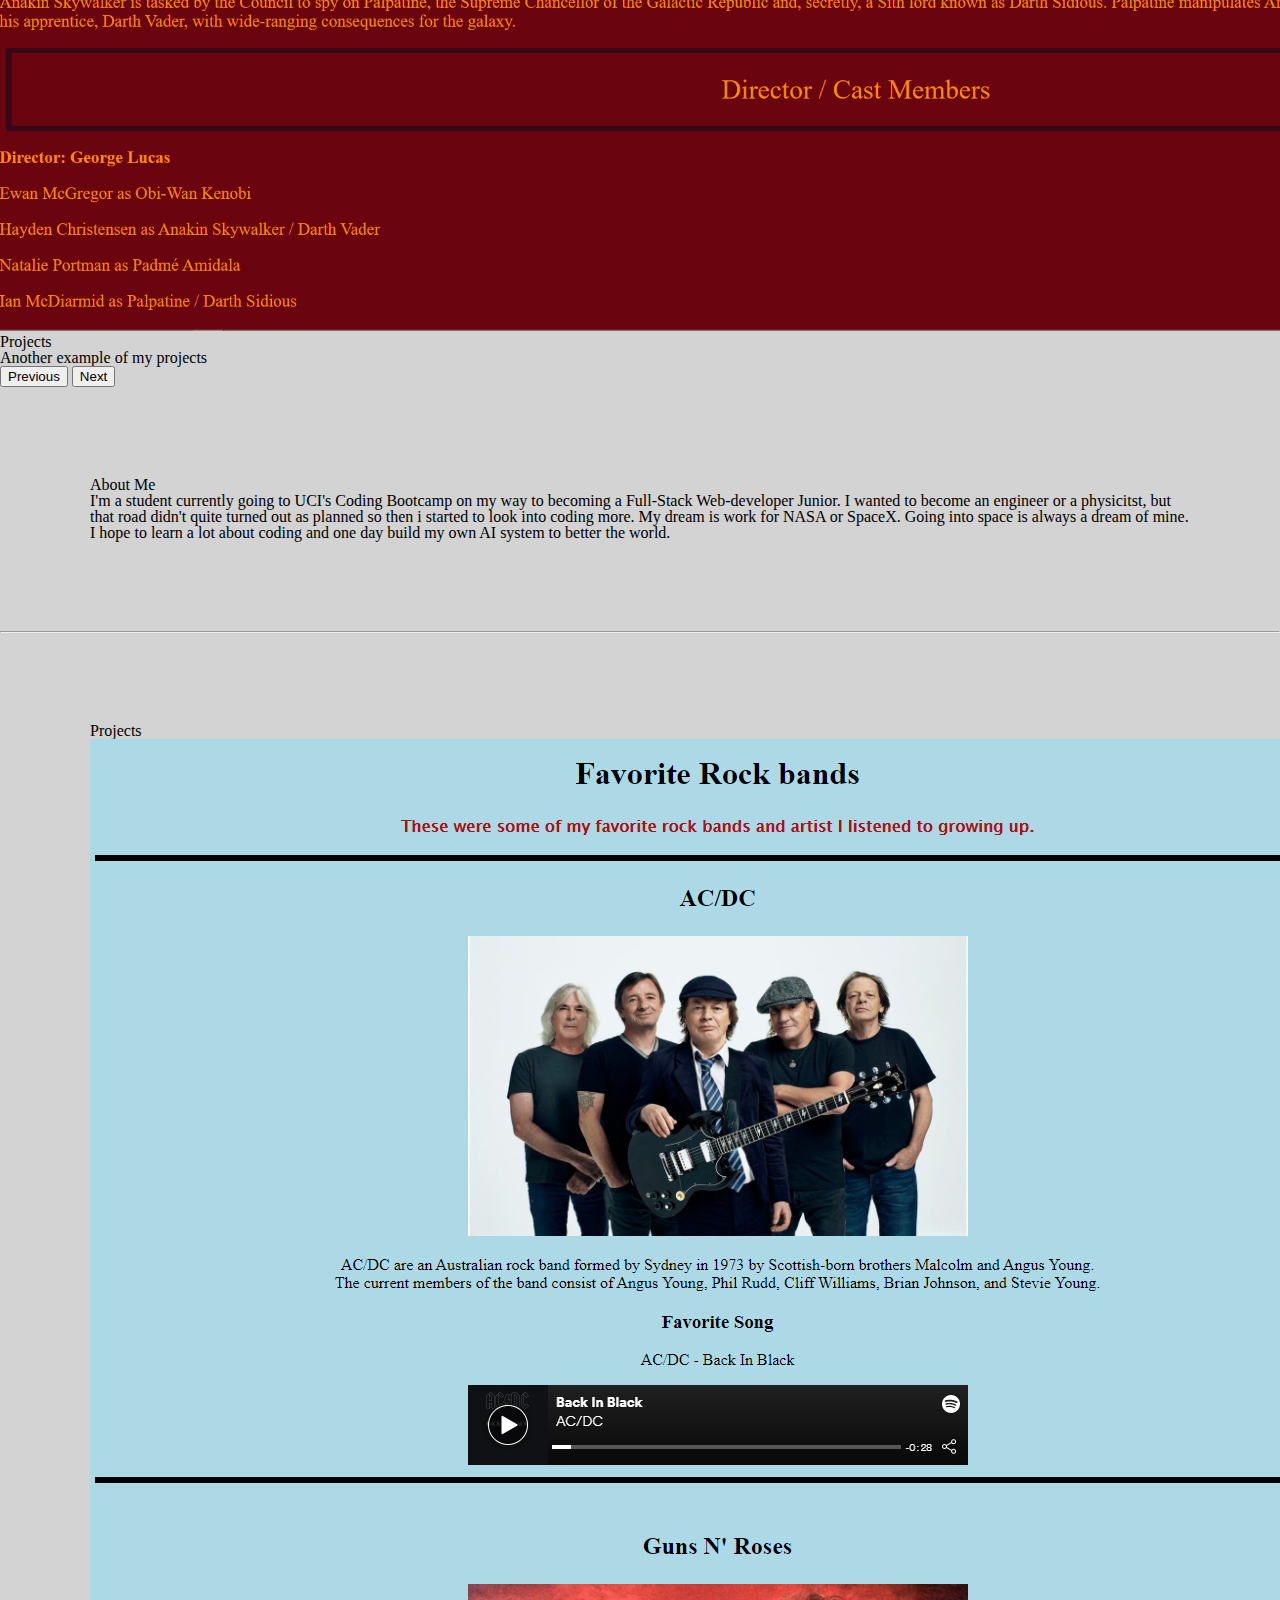
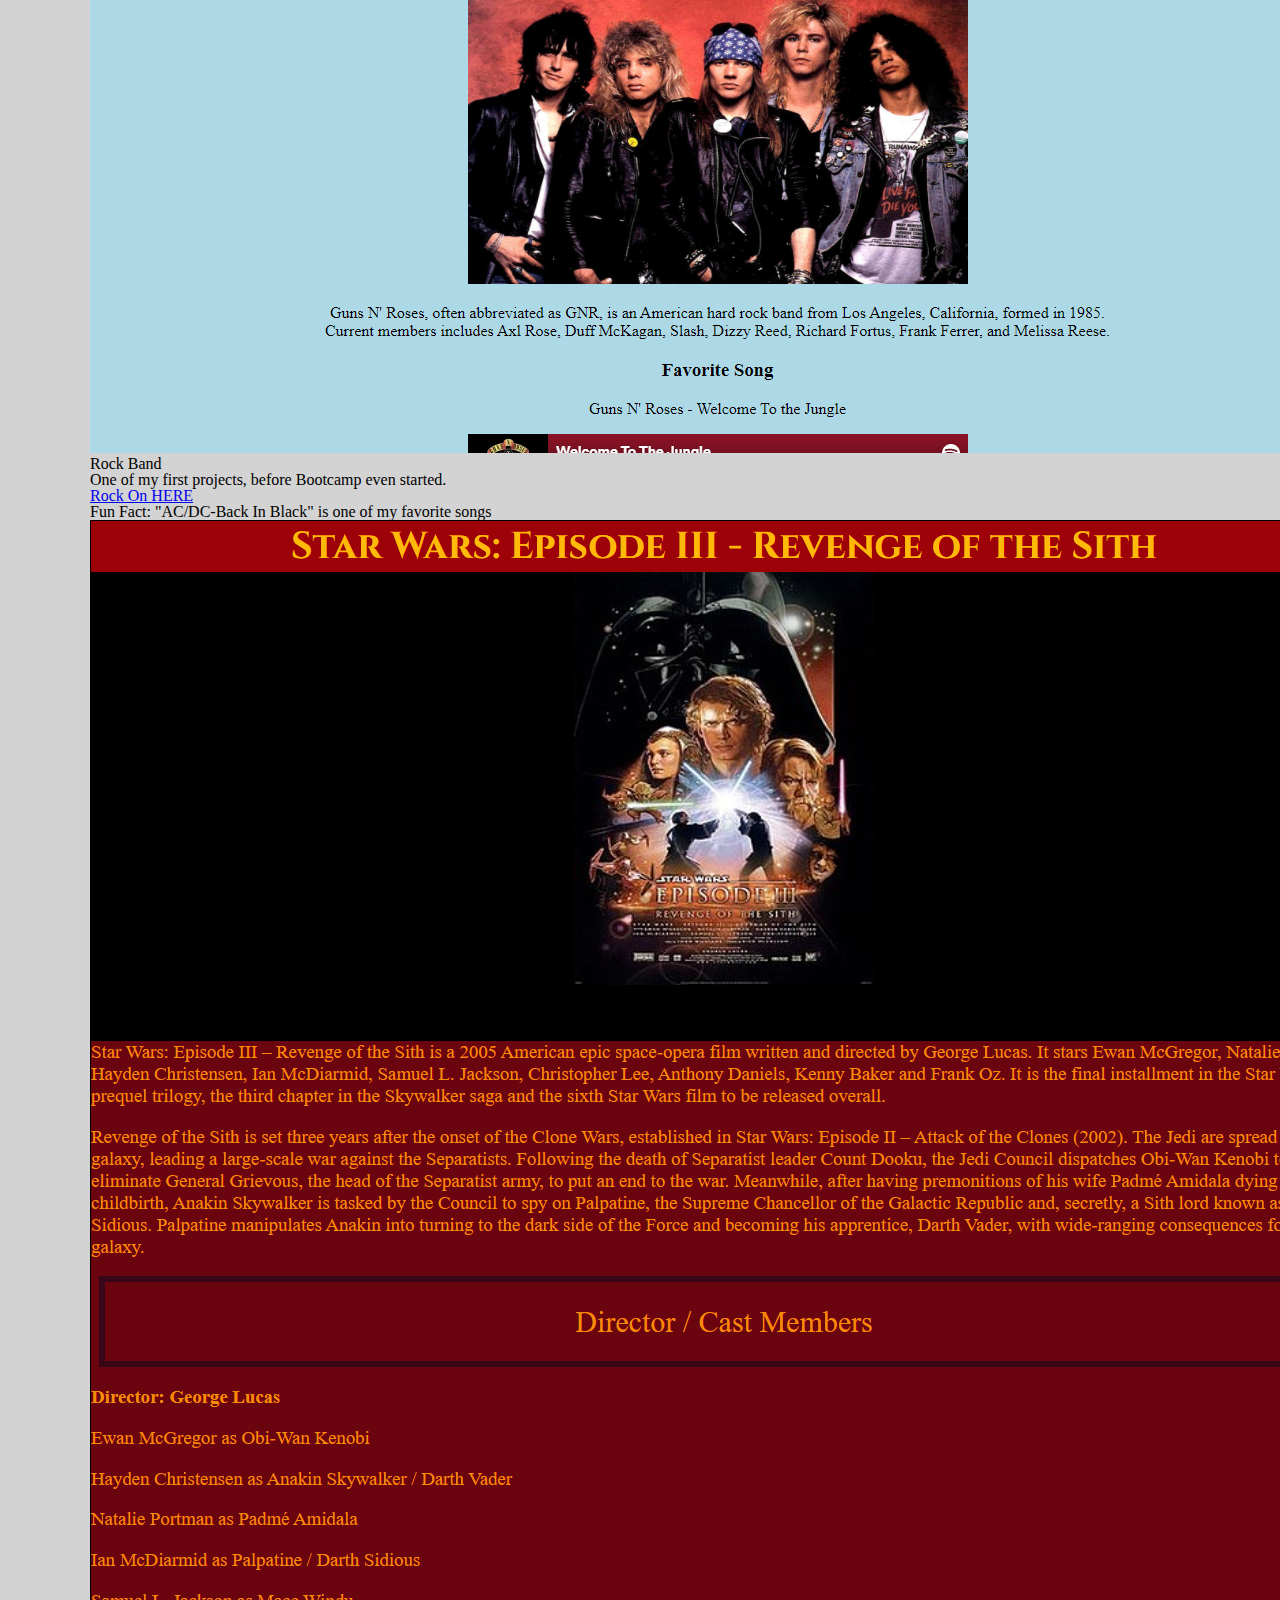
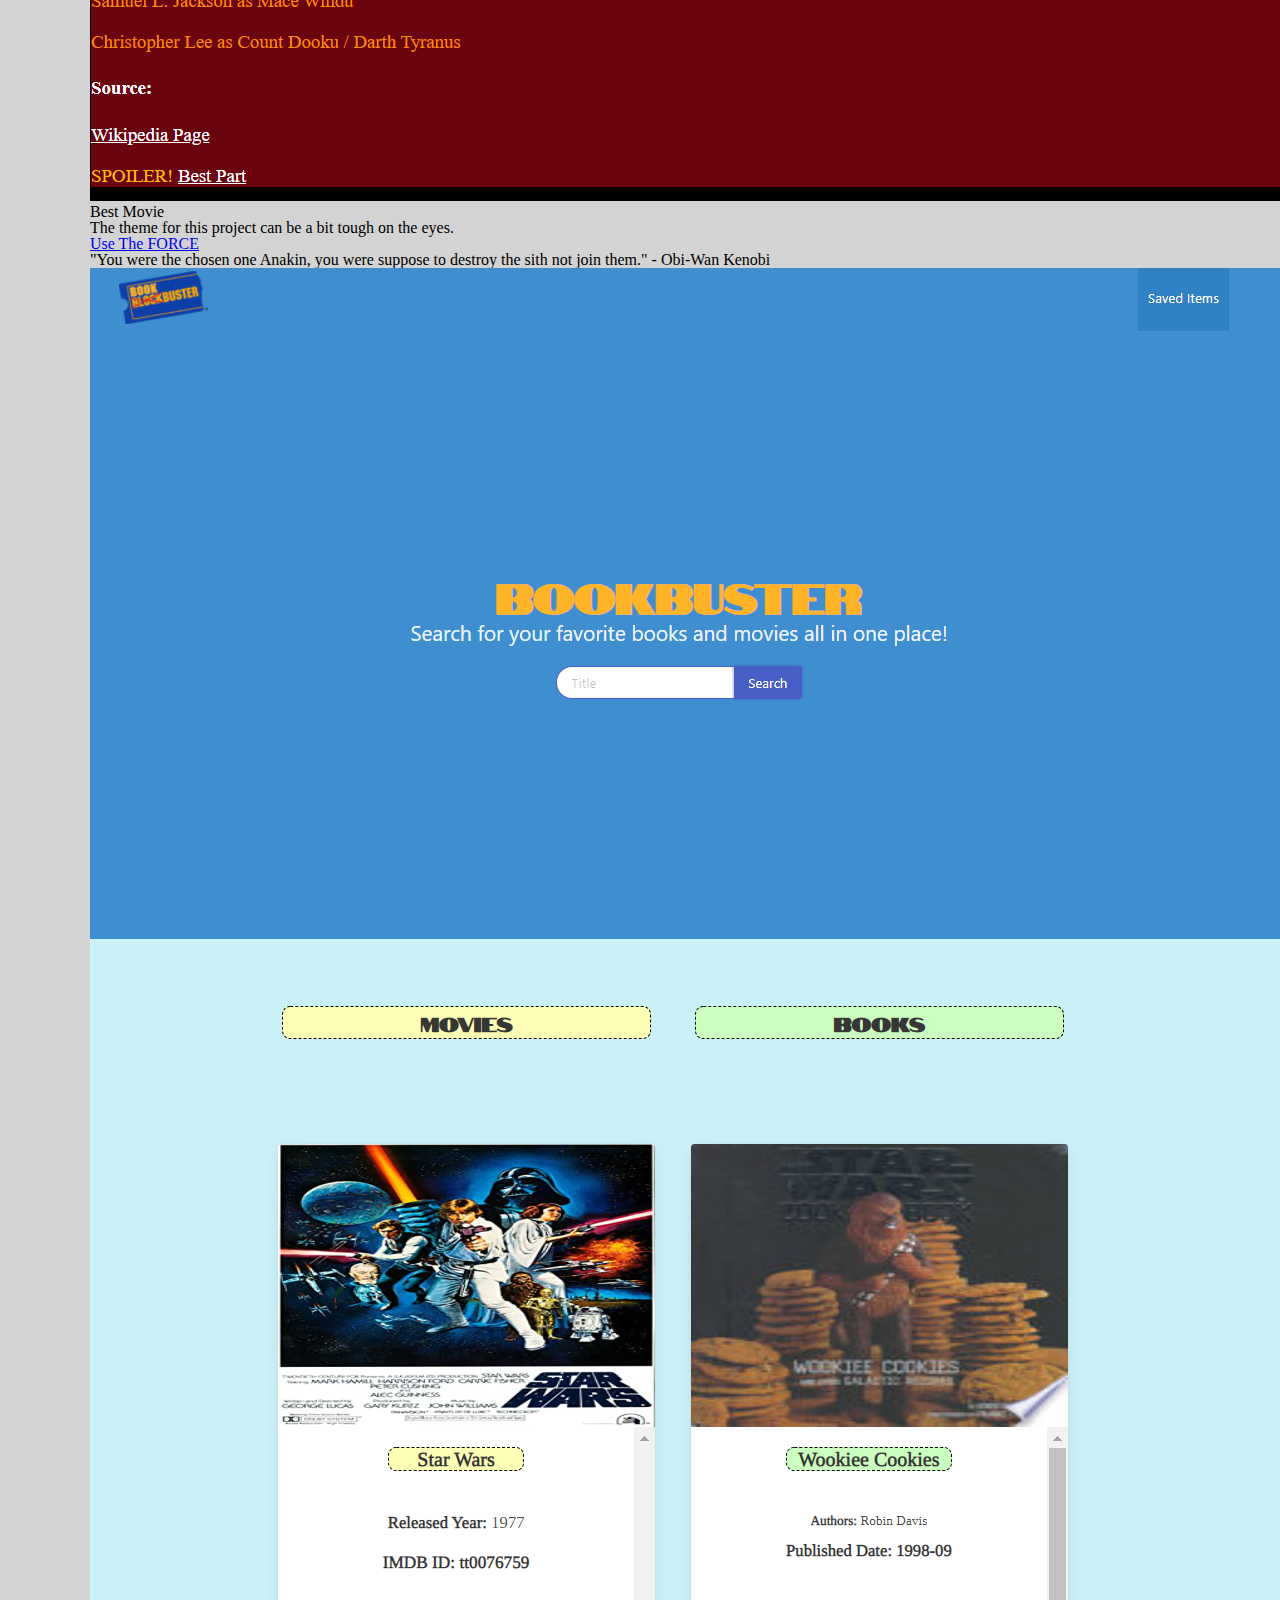
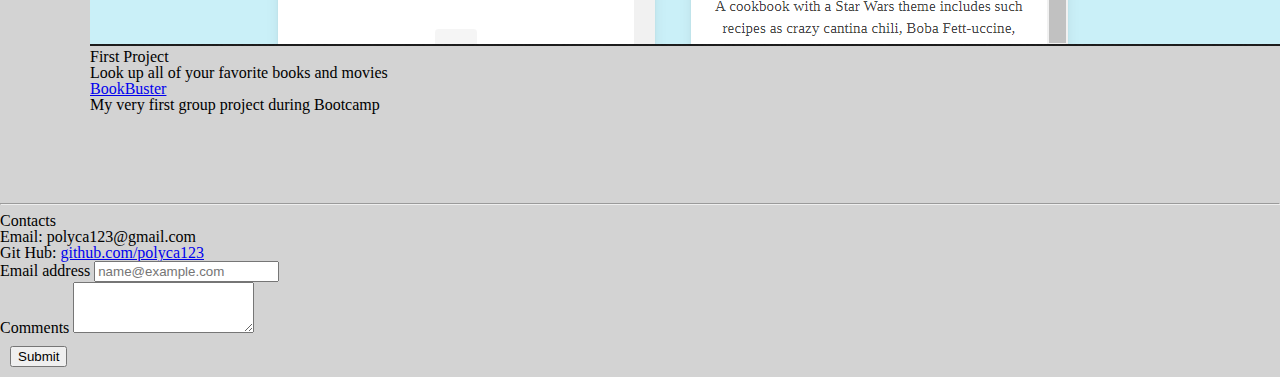
==== commit 52dfe592: "First project added" ====
--- a/index.html
+++ b/index.html
@@ -128,14 +128,14 @@
           </div>
           <div class="col">
             <div class="card h-100">
-              <img src="./assets/pictures/Food-smol.PNG" class="card-img-top" alt="Custom Website of my favorite food">
+              <img src="./assets/pictures/website.PNG" class="card-img-top" alt="Custom Website of my favorite food">
               <div class="card-body">
-                <h5 class="card-title">FOOD!!</h5>
-                <p class="card-text">With a bit of Bootstrap and Materialize, it'll make any website look beautiful</p>
-                <a class="btn btn-success" href="https://polyca123.github.io/Food/" role="button">Don't eat the button</a>
+                <h5 class="card-title">First Project</h5>
+                <p class="card-text">Look up all of your favorite books and movies</p>
+                <a class="btn btn-primary" href="https://polyca123.github.io/Bookbuster/" role="button">BookBuster</a>
               </div>
               <div class="card-footer">
-                <small class="text-muted">Miso Ramen is the best kind of Ramen, change my mind.</small>
+                <small class="text-muted">My very first group project during Bootcamp</small>
               </div>
             </div>
           </div>
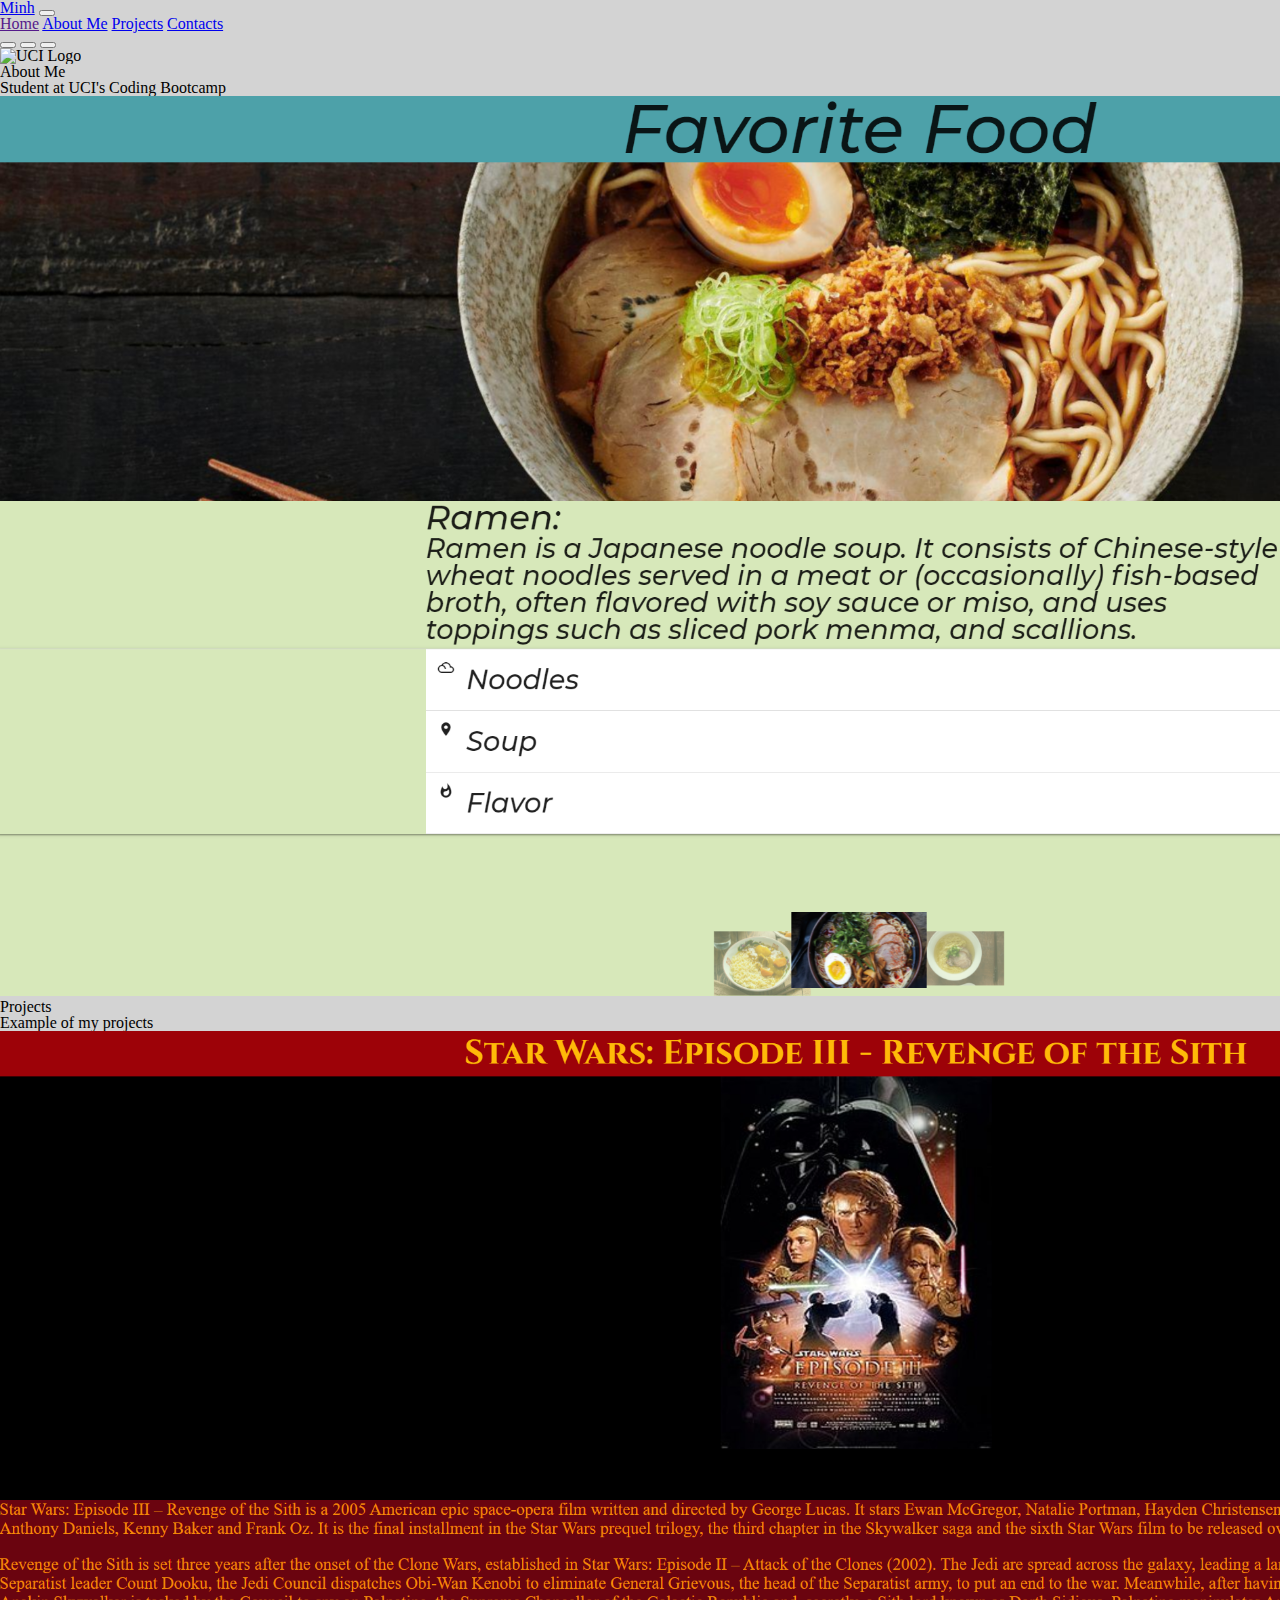
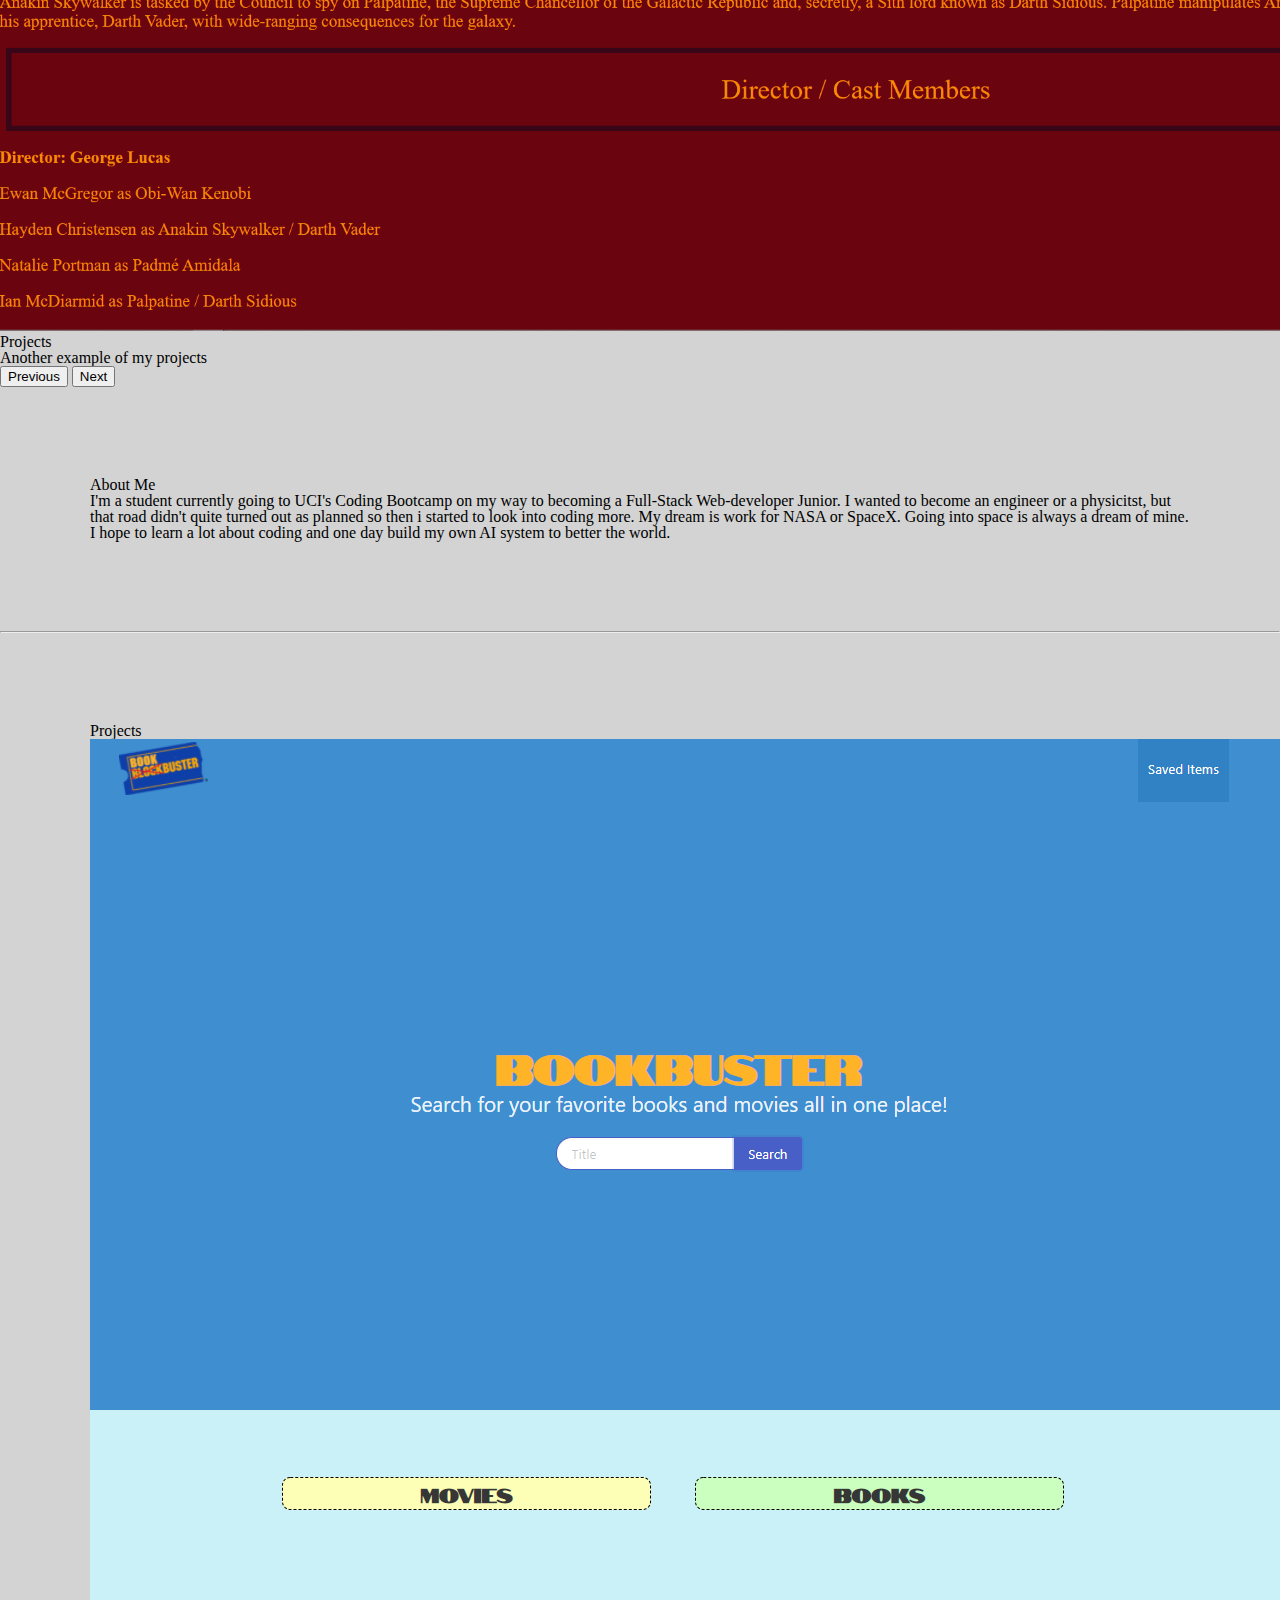
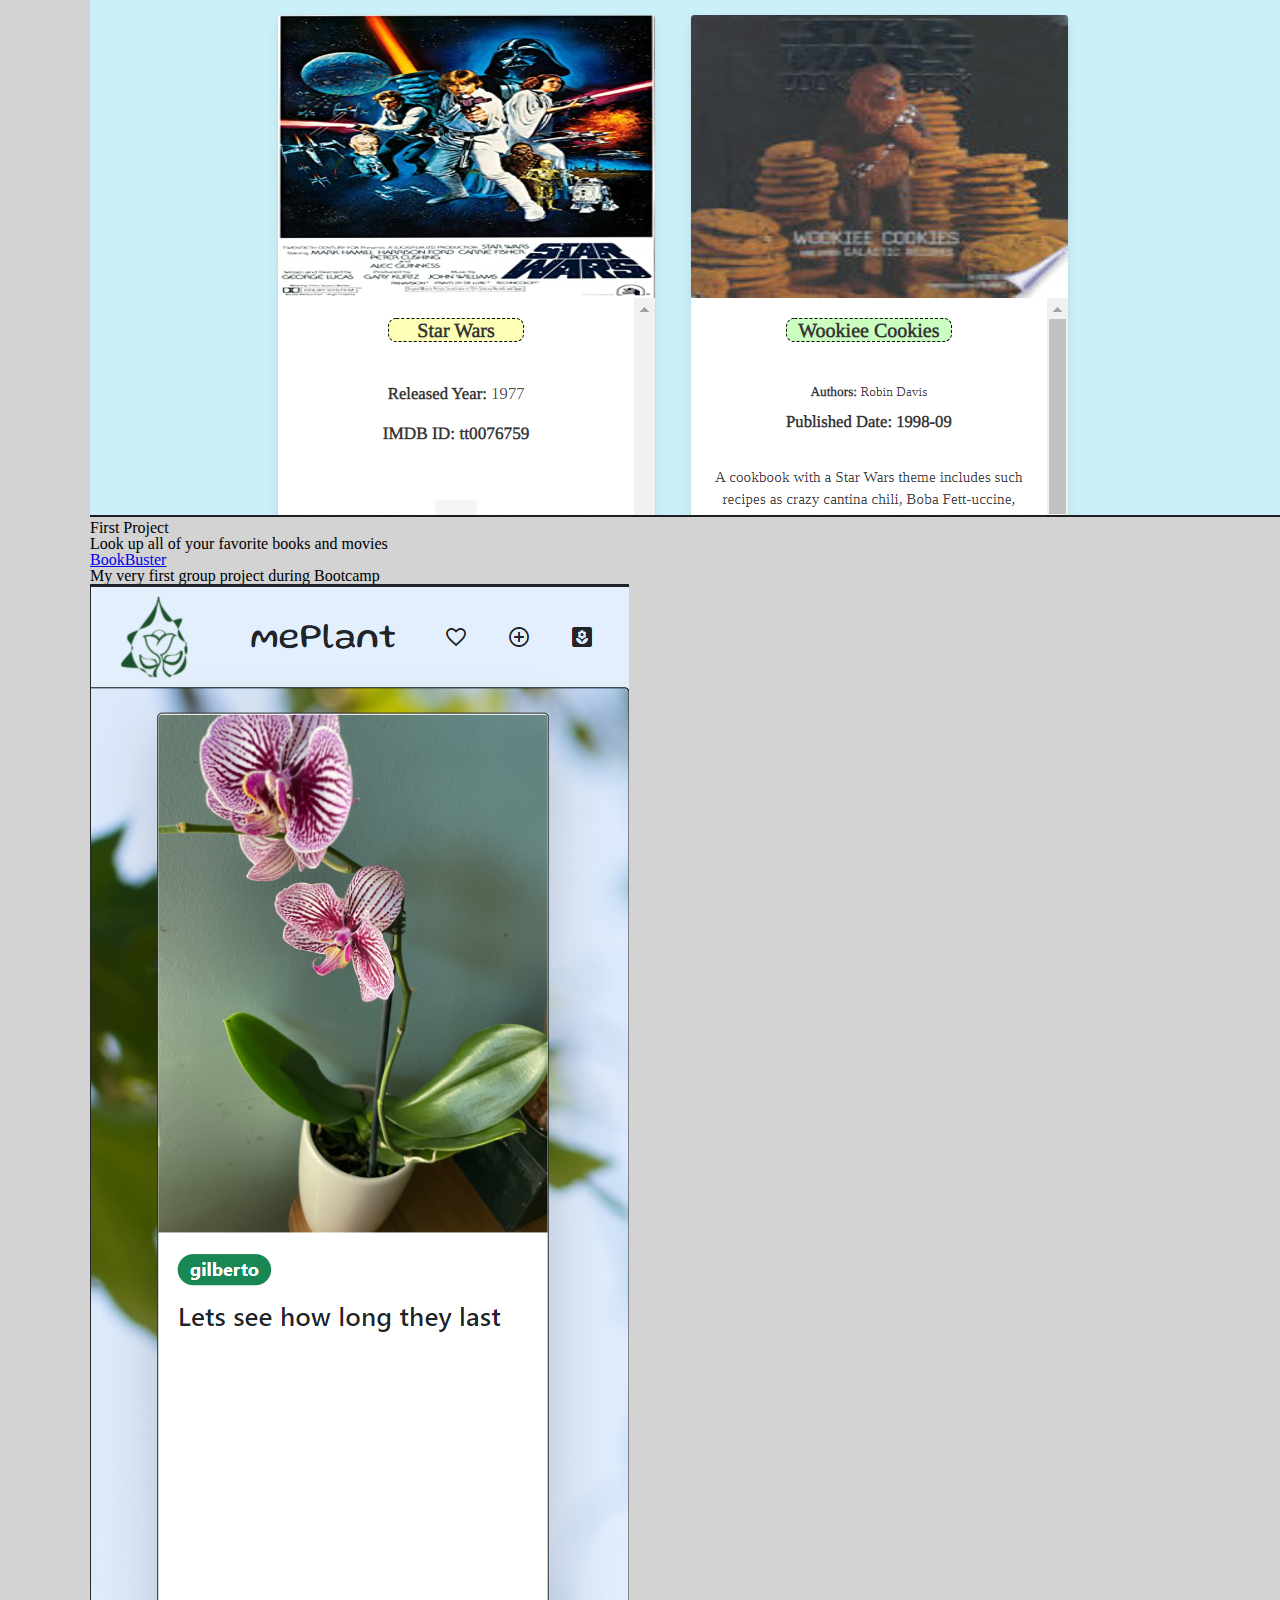
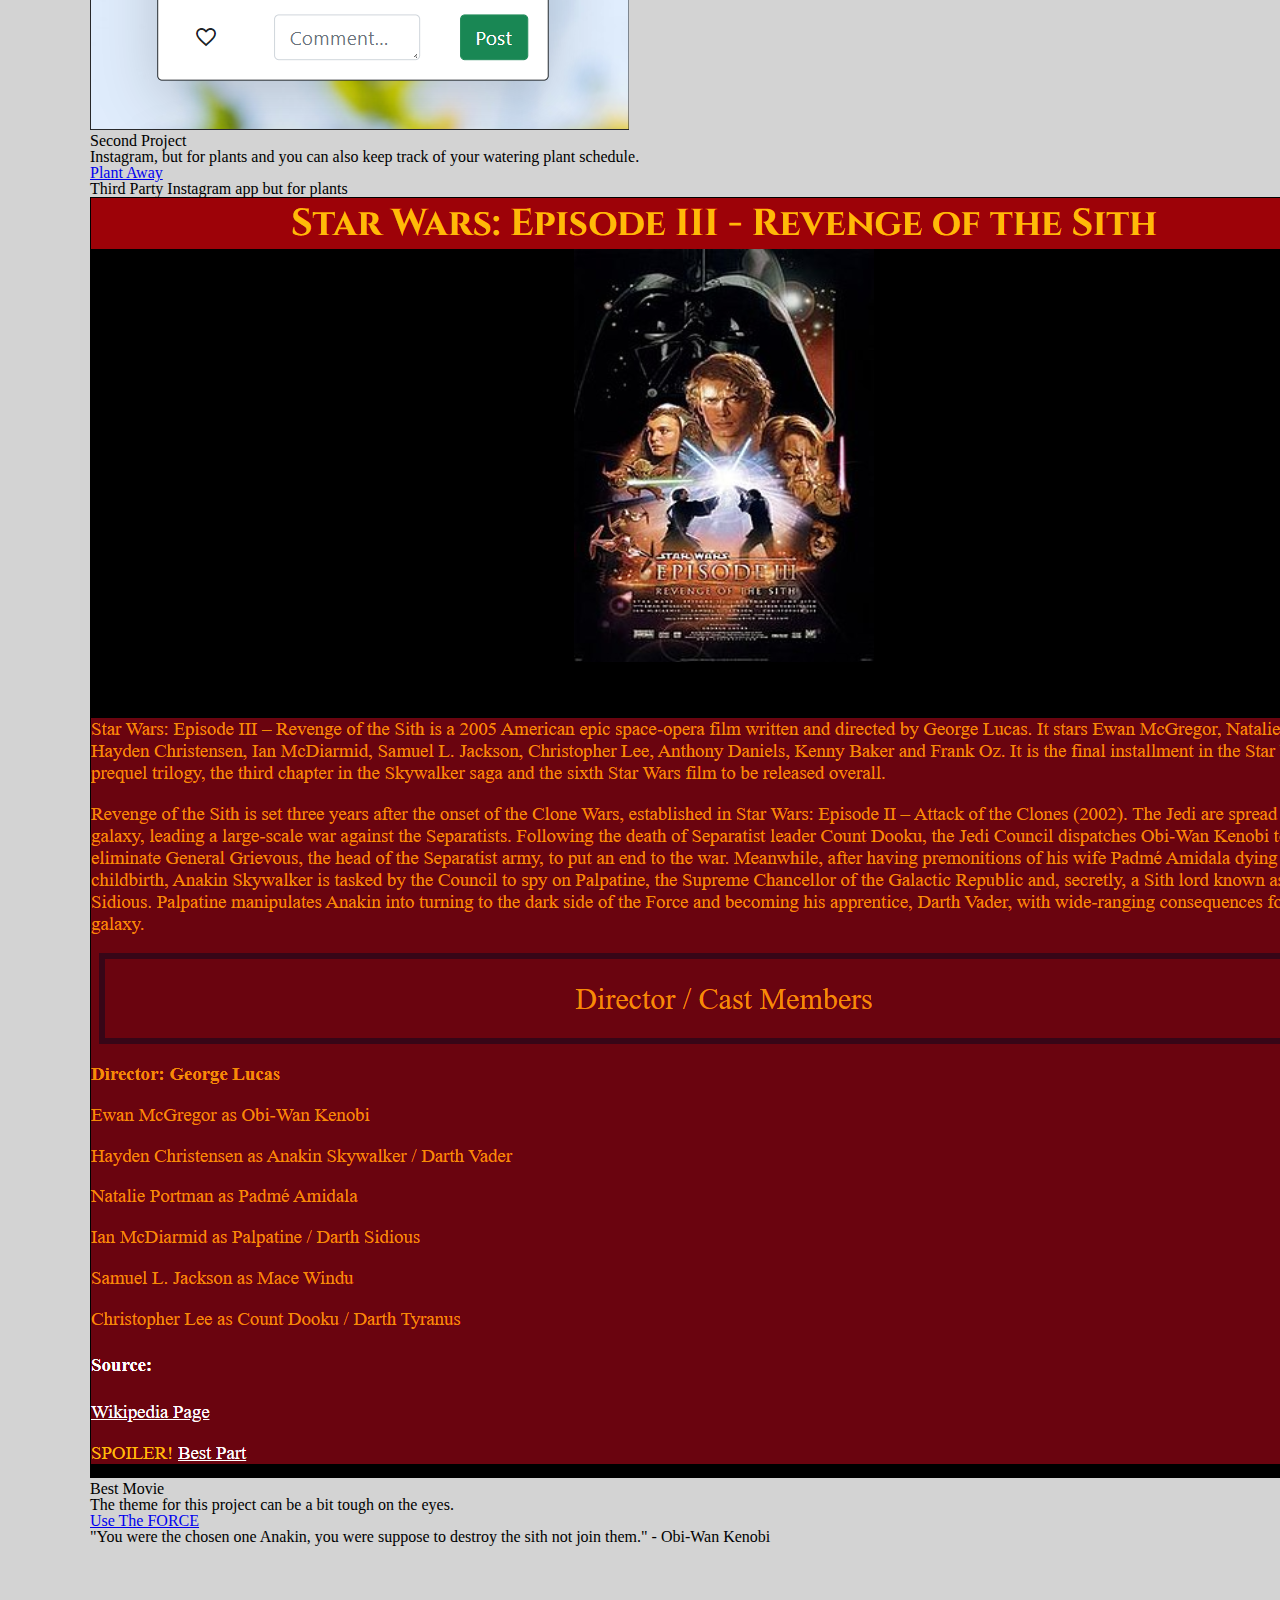
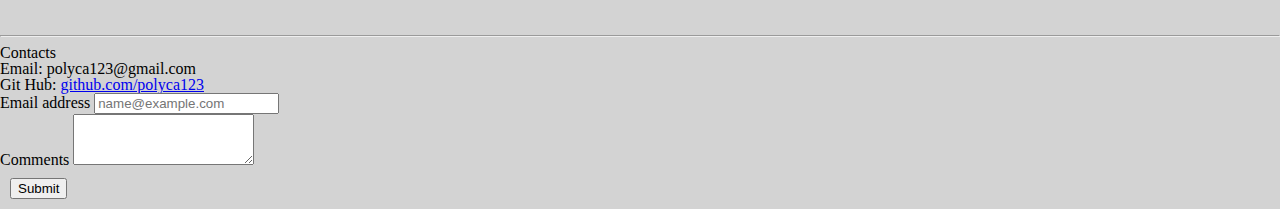
==== commit c2c5d766: "second project added" ====
--- a/index.html
+++ b/index.html
@@ -99,20 +99,37 @@
         <div class="col-md-7">
           <h2 class="description">Projects</h2>
         </div>
+
         <div class="row row-cols-1 row-cols-md-3 g-4">
+
           <div class="col">
             <div class="card h-100">
-              <img src="./assets/pictures/Band.PNG" class="card-img-top" alt="Custom website of my favorite rock band">
+              <img src="./assets/pictures/website.PNG" class="card-img-top" alt="Custom Website of my favorite food">
               <div class="card-body">
-                <h5 class="card-title">Rock Band</h5>
-                <p class="card-text">One of my first projects, before Bootcamp even started.</p>
-                <a class="btn btn-info" href="https://polyca123.github.io/Band1/" role="button">Rock On HERE</a>
+                <h5 class="card-title">First Project</h5>
+                <p class="card-text">Look up all of your favorite books and movies</p>
+                <a class="btn btn-primary" href="https://polyca123.github.io/Bookbuster/" role="button">BookBuster</a>
               </div>
               <div class="card-footer">
-                <small class="text-muted">Fun Fact: "AC/DC-Back In Black" is one of my favorite songs</small>
+                <small class="text-muted">My very first group project during Bootcamp</small>
               </div>
             </div>
           </div>
+
+          <div class="col">
+            <div class="card h-100">
+              <img src="./assets/pictures/mePlant.PNG" class="card-img-top" alt="Custom website of my favorite rock band">
+              <div class="card-body">
+                <h5 class="card-title">Second Project</h5>
+                <p class="card-text">Instagram, but for plants and you can also keep track of your watering plant schedule.</p>
+                <a class="btn btn-success" href="https://meplant-app.herokuapp.com/" role="button">Plant Away</a>
+              </div>
+              <div class="card-footer">
+                <small class="text-muted">Third Party Instagram app but for plants</small>
+              </div>
+            </div>
+          </div>
+          
           <div class="col">
             <div class="card h-100">
               <img src="./assets/pictures/Movie-smol.PNG" class="card-img-top" alt="Custom Website of my favorite movie">
@@ -126,19 +143,7 @@
               </div>
             </div>
           </div>
-          <div class="col">
-            <div class="card h-100">
-              <img src="./assets/pictures/website.PNG" class="card-img-top" alt="Custom Website of my favorite food">
-              <div class="card-body">
-                <h5 class="card-title">First Project</h5>
-                <p class="card-text">Look up all of your favorite books and movies</p>
-                <a class="btn btn-primary" href="https://polyca123.github.io/Bookbuster/" role="button">BookBuster</a>
-              </div>
-              <div class="card-footer">
-                <small class="text-muted">My very first group project during Bootcamp</small>
-              </div>
-            </div>
-          </div>
+
         </div>
       </section>
 
